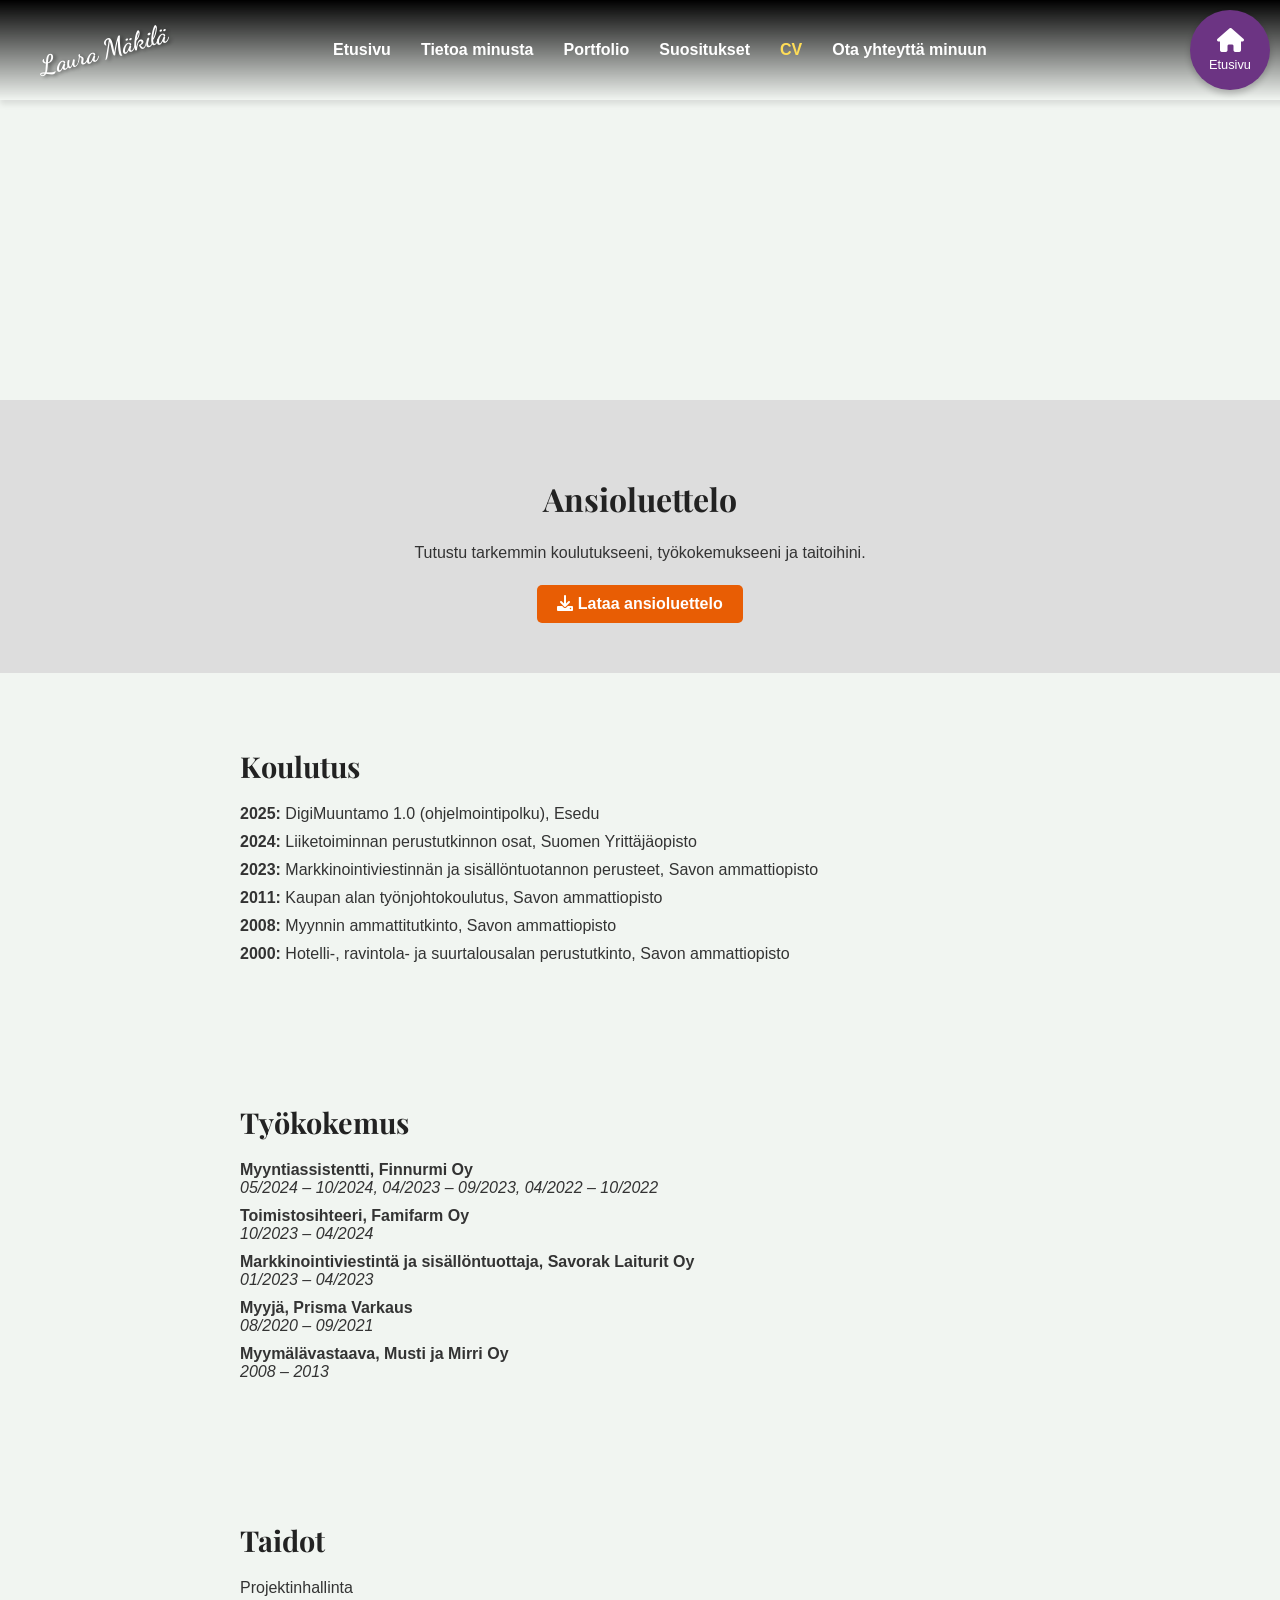
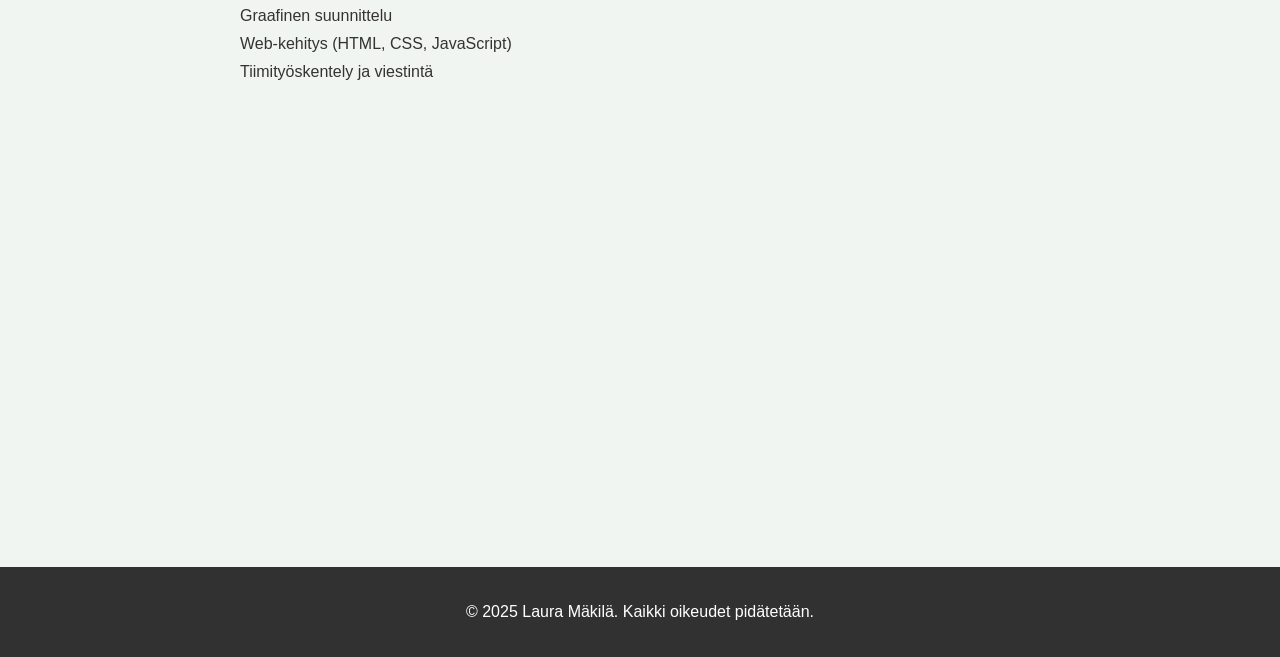
==== cv.html @ 959981ab "raikastusta" ====
<!DOCTYPE html>
<html lang="fi">
<head>
    <meta charset="UTF-8">
    <meta name="viewport" content="width=device-width, initial-scale=1.0">
    <title>CV - Laura Mäkilä</title>
    <link rel="stylesheet" href="styles.css">
    <link href="https://fonts.googleapis.com/css2?family=Playfair+Display:wght@700&family=Roboto:wght@400;500&display=swap" rel="stylesheet">
    <link href="https://fonts.googleapis.com/css2?family=Sofia&family=Dancing+Script:wght@700&display=swap" rel="stylesheet">
    <link rel="stylesheet" href="https://cdnjs.cloudflare.com/ajax/libs/font-awesome/6.0.0-beta3/css/all.min.css">
</head>
<body>

    <div class="navbar">

        <div class="menu-toggle" id="mobile-menu">
            <span class="bar"></span>
            <span class="bar"></span>
            <span class="bar"></span> 
        </div> 

        <a href="index.html">Etusivu</a>
        <a href="tietoa minusta.html">Tietoa minusta</a>
        <a href="portfolio.html">Portfolio</a>
        <a href="suositukset.html">Suositukset</a>
        <a href="cv.html" class="active">CV</a>
        <a href="Ota yhteytta.html">Ota yhteyttä minuun</a>

        <div class="signature">Laura Mäkilä</div>
    </div>

    <div class="icon">
        <a href="index.html" class="icon-link">
            <i class="fas fa-home"></i> <!-- Font Awesome -kuvake -->
            <span class="icon-text">Etusivu</span>
        </a>
    </div>    

    <div class="parallax"></div>

    <div class="content">
        <h2>Ansioluettelo</h2>
        <p>Tutustu tarkemmin koulutukseeni, työkokemukseeni ja taitoihini.</p>
        <a href="Ladattavat tiedostot/Ansioluettelo_2025_Laura_Mäkilä.pdf" class="download-button" download>
            <i class="fas fa-download"></i> Lataa ansioluettelo
        </a>
    </div>

    <div class="cv-section">
        <h2>Koulutus</h2>
        <ul>
            <li><strong>2025:</strong> DigiMuuntamo 1.0 (ohjelmointipolku), Esedu</li>
            <li><strong>2024:</strong> Liiketoiminnan perustutkinnon osat, Suomen Yrittäjäopisto</li>
            <li><strong>2023:</strong> Markkinointiviestinnän ja sisällöntuotannon perusteet, Savon ammattiopisto</li>
            <li><strong>2011:</strong> Kaupan alan työnjohtokoulutus, Savon ammattiopisto</li>
            <li><strong>2008:</strong> Myynnin ammattitutkinto, Savon ammattiopisto</li>
            <li><strong>2000:</strong> Hotelli-, ravintola- ja suurtalousalan perustutkinto, Savon ammattiopisto</li>
        </ul>
    </div>

    <div class="cv-section">
      <h2>Työkokemus</h2>
      <ul>
          <li>
              <strong>Myyntiassistentti, Finnurmi Oy</strong> <br>
              <em>05/2024 – 10/2024, 04/2023 – 09/2023, 04/2022 – 10/2022</em>
          </li>
          <li>
              <strong>Toimistosihteeri, Famifarm Oy</strong> <br>
              <em>10/2023 – 04/2024</em>
          </li>
          <li>
              <strong>Markkinointiviestintä ja sisällöntuottaja, Savorak Laiturit Oy</strong> <br>
              <em>01/2023 – 04/2023</em>
          </li>
          <li>
              <strong>Myyjä, Prisma Varkaus</strong> <br>
              <em>08/2020 – 09/2021</em>
          </li>
          <li>
              <strong>Myymälävastaava, Musti ja Mirri Oy</strong> <br>
              <em>2008 – 2013</em>
          </li>
      </ul>
  </div>
    </div>

    <div class="cv-section">
        <h2>Taidot</h2>
        <ul>
            <li>Projektinhallinta</li>
            <li>Graafinen suunnittelu</li>
            <li>Web-kehitys (HTML, CSS, JavaScript)</li>
            <li>Tiimityöskentely ja viestintä</li>
        </ul>
    </div>

    <div class="parallax"></div>

    <div class="footer">
        <p>© 2025 Laura Mäkilä. Kaikki oikeudet pidätetään.</p>
    </div>

    <script src="script.js"></script>
</body>
</html>
---- styles.css ----
body, html {
            margin: 0;
            padding: 0;
            font-family: Arial, sans-serif;
            background-color: #f1f5f1;
            color: #333;
            scroll-behavior: smooth;
            box-sizing: border-box;
        }

        main {
            
            background-color: rgba(255, 255, 255, 0.5); /* Valkoinen väri, 50% läpinäkyvä */
            padding: 20px; /* Lisää sisäistä täytettä */
            border-radius: 10px; /* Pyöristetyt kulmat (valinnainen) */
             
        }

        img {
            max-width: 100%;
            height: auto;
        }

        .container {
            width: 90%;
            max-width: 1200px;
            margin: 0 auto;
        }


        .navbar {
            display: flex;
            justify-content: center;
            align-items: center;
            flex-wrap: wrap;
            position: fixed;
            top: 0;
            left: 0;
            height: 80px; /* Asetetaan kiinteä korkeus */
            line-height: 80px; /* Keskitetään teksti pystysuunnassa */
            width: 100%;
            background: linear-gradient(to bottom, rgba(0, 0, 0, 1.9), rgba(0, 0, 0, 0)); /* Liukuväri ylhäältä alas */
            padding: 10px 20px;
            z-index: 1000;
            box-shadow: 0 4px 6px rgba(0, 0, 0, 0.1); /* Hieno varjo */
        }
        
        .navbar a {
            font-size: 1rem;
            text-decoration: none;
            margin: 0 15px;
            font-weight: bold;
            color: white;
            transition: color 0.3s ease;
        }
        
        .navbar a:hover {
            color: #ffdd57; /* Korostettu väri hoverilla */
        }

        .navbar a.active {
            color: #ffdd57; /* Korostettu väri aktiiviselle linkille */
            font-weight: bold; /* Halutessasi voit lisätä lihavoinnin */
            
        }

        /* Hamburger-menu */
            .menu-toggle {
                display: none; /* Piilotetaan oletuksena */
                flex-direction: column;
                cursor: pointer;
            }

            .menu-toggle .bar {
                background-color: white;
                height: 3px;
                width: 25px;
                margin: 4px 0;
                transition: 0.3s;
            }

        .icon {
            position: fixed;
            top: 10px; /* Sijoitetaan yläreunaan */
            right: 10px; /* Sijoitetaan vasempaan reunaan */
            z-index: 1000; /* Näkyy muiden elementtien päällä */
        }
        
        .icon-link {
            display: flex;
            flex-direction: column;
            align-items: center;
            text-decoration: none;
            color: white;
            background: #6c3483; /* Kuvakkeen taustaväri */
            padding: 10px;
            border-radius: 50%; /* Pyöristetty kuvake */
            width: 60px;
            height: 60px;
            justify-content: center;
            box-shadow: 0 4px 6px rgba(0, 0, 0, 0.2);
            transition: transform 0.3s ease, box-shadow 0.3s ease;
        }
        
        .icon-link:hover {
            transform: scale(1.1); /* Suurentaa kuvaketta hoverilla */
            box-shadow: 0 6px 10px rgba(0, 0, 0, 0.3);
        }
        
        .icon-link i {
            font-size: 24px; /* Kuvakkeen koko */
            margin-bottom: 5px;
        }
        
        .icon-text {
            font-size: 0.8rem; /* Tekstin koko */
            text-align: center;
        }
        .signature {
            position: absolute;
            top: 0.8vw; /* Skaalaa suhteessa näyttöön */
            left: 3vw;
            font-family: 'Dancing Script', cursive;
            font-size: 2vw; /* Skaalaa fontti suhteessa näyttöön */
            font-weight: bold;
            color: white;
            transform: rotate(-15deg);
            text-shadow: 2px 2px 4px rgba(0, 0, 0, 0.5);
        }

        /* Pienemmille näytöille */
        @media (max-width: 768px) {
        .signature {
        position: absolute;
        text-align: center; /* Keskitetään teksti */
        margin-top: 10px; /* Lisätään hieman tilaa yläreunaan */
        transform: none; /* Varmistetaan, että teksti pysyy suorassa */
        font-size: 4vw;
    }
}

        /* Otsikoille koristeellinen fontti */
        h1, h2 {
            font-family: 'Playfair Display', serif;
            font-weight: 700;
            color: #222;
        }
         
        .hero {
            background: url('images/IMG_3959.JPG') no-repeat center center fixed; /* Taustakuva */
            background-size: cover;
            height: 100vh;
            display: flex;
            justify-content: center;
            align-items: center;
            text-align: center;
            color: white;
        }
        
        .hero-text {
            background-color: rgba(0, 0, 0, 0.5); /* Läpinäkyvä musta tausta */
            padding: 20px;
            border-radius: 10px;
            max-width: 600px;
        }
        
                /* Hero-osio */
        .hero-text h1 {
            font-size: 3rem;
            text-shadow: 2px 2px 4px rgba(0, 0, 0, 0.3);
        }
        
        .hero-text p {
            font-size: 1.2rem;
            font-weight: 500;
        }
        
        .cta-button {
            display: inline-block;
            margin-top: 20px;
            padding: 10px 20px;
            background-color: #e85d04;
            color: white;
            text-decoration: none;
            font-family: 'Roboto', sans-serif;
            font-size: 1rem;
            font-weight: 500;
            border-radius: 5px;
            transition: background 0.3s ease;
            text-transform: uppercase;
    letter-spacing: 1px;
        }
        
        .cta-button:hover {
            background-color: #ff7f11;
        }


        @media (max-width: 768px) {
            .hero-text h1 {
                font-size: 2rem;
            }
        
            .hero-text p {
                font-size: 1rem;
            }
        
            .cta-button {
                font-size: 0.9rem;
                padding: 8px 16px;
            }
        }
        
        @media (max-width: 480px) {
            .hero-text h1 {
                font-size: 1.5rem;
            }
        
            .hero-text p {
                font-size: 0.8rem;
            }
        
            .cta-button {
                font-size: 0.8rem;
                padding: 6px 12px;
            }
        }

        /*Portfoliosivun-asetukset*/

        .parallax {
            background: url('images/IMG_3844.JPG') no-repeat center center fixed;
            background-size: cover;
            height: 400px;
            width: 100%;
            background-attachment: fixed;
        }

        @media (max-width: 768px) { 
            .parallax {
            background-attachment: scroll; }
        }

                /* Sisältö */
        .content {
            padding: 50px 20px;
            text-align: center;
            background-color: #ddd;
        }

        .content h2 {
            font-size: 2rem;
            margin-bottom: 20px;
        }

        .content p {
            font-size: 1rem;
            margin-bottom: 40px;
            line-height: 1.6;
        }

        .content-text {
            font-family: 'Georgia', serif; /* Vaihda fontti */
            font-size: 1.1rem; /* Suurempi fonttikoko */
            line-height: 1.8; /* Lisää riviväliä */
            color: #444; /* Tummempi tekstiväri */
            background-color: rgba(255, 255, 255, 0.8); /* Vaalea tausta */
            padding: 20px; /* Lisää sisäistä täytettä */
            border-radius: 10px; /* Pyöristetyt kulmat */
            box-shadow: 0 4px 6px rgba(0, 0, 0, 0.1); /* Hieno varjo */
        } 

        /* Portfolio-grid */
        .portfolio-grid {
            display: grid;
            grid-template-columns: repeat(auto-fit, minmax(300px, 1fr)); /* Mukautuva grid */
            gap: 20px; /* Väli laatikoiden välillä */
            padding: 20px; /* Sisäinen täyte */
            max-width: 1200px; /* Rajoitetaan gridin maksimileveys */
            margin: 0 auto; /* Keskitetään grid vaakasuunnassa */
            box-sizing: border-box; /* Sisällytetään padding laskentaan */
        }

        .portfolio-item {
            background: #fff;
            border: 1px solid #ddd;
            border-radius: 5px;
            padding: 20px;
            text-align: center;
            box-shadow: 0 4px 6px rgba(0, 0, 0, 0.1);
            
        }

        .portfolio-item img {
            max-width: 100%;
            border-radius: 5px;
            margin-bottom: 15px;
        }

        .portfolio-item h3 {
            font-size: 1.2rem;
            margin-bottom: 10px;
            text-align: center; /* Keskitetään otsikko */
        }

        .portfolio-item_alarivi {
            background: #fff;
            border: 1px solid #ddd;
            border-radius: 5px;
            padding: 20px;
            text-align: center;
            box-shadow: 0 4px 6px rgba(0, 0, 0, 0.1);
            
        }

        .portfolio-item_alarivi img {
            max-width: 50%;
            border-radius: 5px;
            margin-bottom: 15px;
        }

        .portfolio-item_alarivi h3 {
            font-size: 1.2rem;
            margin-bottom: 10px;
            text-align: center; /* Keskitetään otsikko */
        }

        /* Pienemmille näytöille (max-width: 768px) */
@media (max-width: 768px) {
    .portfolio-item h3 {
        font-size: 1rem; /* Pienennetään fonttikokoa */
        margin-bottom: 8px; /* Pienennetään marginaalia */
    }
}

/* Erittäin pienille näytöille (max-width: 480px) */
@media (max-width: 480px) {
    .portfolio-item h3 {
        font-size: 0.9rem; /* Pienennetään fonttikokoa entisestään */
        margin-bottom: 6px; /* Pienennetään marginaalia */
    }
}

        .portfolio-item p {
            font-size: 0.9rem;
            color: #666;
        }

        /*Suosittelijat*/

        /* Suosittelijakortit */
        .recommendation-cards {
            display: grid;
            grid-template-columns: repeat(auto-fit, minmax(300px, 1fr));
            gap: 20px;
            padding: 20px;
        }

        .card {
            background: #fff;
            border: 1px solid #ddd;
            border-radius: 5px;
            padding: 20px;
            text-align: left;
            box-shadow: 0 4px 6px rgba(0, 0, 0, 0.1);
        }

        .card h3 {
            font-size: 1.5rem;
            margin-bottom: 10px;
        }

        .card p {
            font-size: 1rem;
            margin: 5px 0;
            color: #666;
        }

                /* Taitojen esittely */
        .skills {
            padding: 50px 20px;
            text-align: center;
        }

        .skills h2 {
            font-size: 2rem;
            margin-bottom: 20px;
        }

        .skill-bars {
            display: flex;
            flex-direction: column;
            gap: 20px;
            align-items: center;
        }

        .skill {
            width: 80%;
        }

        .skill span {
            font-size: 1rem;
            display: block;
            margin-bottom: 5px;
        }

        .skill-bar {
            background: #ddd;
            border-radius: 5px;
            height: 20px;
            overflow: hidden;
            position: relative;
        }

        .skill-fill {
            background: #e85d04;
            height: 100%;
            border-radius: 5px;
            transition: width 0.5s ease;
        }

        @keyframes bounce {
            0%, 100% {
                transform: translateY(0);
            }
            50% {
                transform: translateY(-20px);
            }
        }

        /*  CVSisältö */
        .content {
            padding: 50px 20px;
            text-align: center;
        }

        .content h2 {
            font-size: 2rem;
            margin-bottom: 20px;
        }

        .content p {
            font-size: 1rem;
            margin-bottom: 20px;
            line-height: 1.6;
        }

        .download-button {
            display: inline-block;
            background: #e85d04;
            color: white;
            padding: 10px 20px;
            text-decoration: none;
            font-size: 1rem;
            font-weight: bold;
            border-radius: 5px;
            transition: background 0.3s ease;
        }

        .download-button:hover {
            background: #ff7f11;
        }

        /* CV-osio */
        .cv-section {
            padding: 50px 20px;
            text-align: left;
            max-width: 800px;
            margin: 0 auto;
        }

        .cv-section h2 {
            font-size: 1.8rem;
            margin-bottom: 20px;
        }

        .cv-section ul {
            list-style-type: none;
            padding: 0;
        }

        .cv-section ul li {
            font-size: 1rem;
            margin-bottom: 10px;
        }

        /*Ota yhteyttä*/
        /* Sisältö */
        .content2 {
            background: url('images/your-background-image.jpg') no-repeat center center;
            background-size: cover;
            color: white;
            padding: 50px 20px;
            text-align: center;
            border-radius: 10px;
            box-shadow: 0 4px 6px rgba(0, 0, 0, 0.1);
        }

        .content2 h2 {
            font-size: 2.5rem;
            margin-bottom: 20px;
            text-shadow: 2px 2px 4px rgba(0, 0, 0, 0.5);
        }

        .content2 p {
            font-size: 1.2rem;
            line-height: 1.6;
            text-shadow: 1px 1px 3px rgba(0, 0, 0, 0.5);
        }

        /* Yhteystiedot ja lomake */
        .contact-section {
            display: flex;
            flex-wrap: wrap;
            justify-content: center;
            padding: 40px;
            gap: 20px;
            background-color: #f7f7f7; /* Vaaleanharmaa tausta */
        }

        .contact-info, .contact-form {
            flex: 1;
            max-width: 500px;
            background: #fff;
            padding: 20px;
            border-radius: 10px;
            box-shadow: 0 4px 6px rgba(0, 0, 0, 0.1);
        }

        .contact-info h3, .contact-form h3 {
            font-size: 1.5rem;
            margin-bottom: 20px;
        }

        .contact-info p {
            font-size: 1rem;
            margin: 10px 0;
            color: #555;
        }

        .contact-info a {
            color: #e85d04;
            text-decoration: none;
        }

        .contact-info a:hover {
            text-decoration: underline;
        }

        .contact-form label {
            display: block;
            font-size: 1rem;
            margin-bottom: 5px;
            color: #333;
        }

        .contact-form input, .contact-form textarea {
            width: 100%;
            padding: 15px;
            margin-bottom: 20px;
            border: 1px solid #ddd;
            border-radius: 5px;
            font-size: 1rem;
            box-sizing: border-box; /* Sisällyttää paddingin elementin kokonaisleveyteen */
        }

        .contact-form input:focus, .contact-form textarea:focus {
            border-color: #e85d04;
            outline: none;
        }

        .submit-button {
            background: linear-gradient(90deg, #e85d04, #ff7f11); /* Liukuväri */
            color: white;
            padding: 12px 25px;
            border: none;
            border-radius: 5px;
            font-size: 1rem;
            font-weight: bold;
            cursor: pointer;
            transition: transform 0.3s ease, box-shadow 0.3s ease;
        }

        .submit-button:hover {
            transform: scale(1.05); /* Suurentaa hieman hoverilla */
            box-shadow: 0 6px 10px rgba(0, 0, 0, 0.2); /* Lisää varjo hoverilla */
        }


        /* Footer */
        .footer {
            background: rgba(0, 0, 0, 0.8);
            color: white;
            text-align: center;
            padding: 20px;
            margin-top: 20px;
        }
    
      
/* Piilotetaan navigointilinkit pienemmillä näytöillä */
@media (max-width: 768px) {
    .menu-toggle {
        display: flex; /* Näytetään hamburger-menu */
    }

    .navbar a {
        display: none; /* Piilotetaan linkit oletuksena */
    }

    .navbar.active a {
        display: block; /* Näytetään linkit, kun menu on aktiivinen */
        margin: 10px 0;
    }

    .navbar {
        flex-direction: column; /* Muutetaan navigaatio pystysuuntaiseksi */
        align-items: center; /* Keskitetään sisältö */
        padding: 10px; /* Pienennetään paddingia */
    }

    .etusivun_teksti {
        max-width: 90%; /* Tekstilaatikko vie lähes koko leveyden */
        font-size: 0.9rem; /* Pienennetään fonttikokoa */
        padding: 15px; /* Pienennetään sisäistä täytettä */
    }

    .portfolio-grid, .recommendation-cards {
        grid-template-columns: repeat(auto-fit, minmax(200px, 1fr)); /* Mukautetaan grid pienemmille näytöille */
    }

    .contact-section {
        flex-direction: column; /* Asetetaan kontaktiosio pystysuuntaiseksi */
    }
}

@media (max-width: 480px) {
    .navbar {
        padding: 10px; /* Pienennetään navigaation paddingia */
    }

    .etusivun_teksti {
        max-width: 100%; /* Tekstilaatikko vie koko leveyden */
        font-size: 0.8rem; /* Pienennetään fonttikokoa entisestään */
        padding: 10px; /* Pienennetään sisäistä täytettä */
    }

    .portfolio-item, .card {
        padding: 10px; /* Pienennetään korttien sisäistä täytettä */
    }

    .contact-info, .contact-form {
        max-width: 100%; /* Kontaktiosiot vievät koko leveyden */
    }

    .footer {
        font-size: 0.8rem; /* Pienennetään footerin fonttikokoa */
    }
}
/* Pienemmille näytöille (max-width: 768px) */
@media (max-width: 768px) {
    .icon {
        width: 50px; /* Pienennetään kuvakkeen leveys */
        height: 50px; /* Pienennetään kuvakkeen korkeus */
    }

    .icon-link {
        padding: 8px; /* Pienennetään sisäistä täytettä */
    }

    .icon-link i {
        font-size: 20px; /* Pienennetään kuvakkeen kokoa */
    }

    .icon-text {
        font-size: 0.7rem; /* Pienennetään tekstin kokoa */
    }
}

/* Erittäin pienille näytöille (max-width: 480px) */
@media (max-width: 480px) {
    .icon {
        width: 40px; /* Pienennetään kuvakkeen leveys entisestään */
        height: 40px; /* Pienennetään kuvakkeen korkeus entisestään */
    }

    .icon-link {
        padding: 6px; /* Pienennetään sisäistä täytettä entisestään */
    }

    .icon-link i {
        font-size: 16px; /* Pienennetään kuvakkeen kokoa entisestään */
    }

    .icon-text {
        font-size: 0.6rem; /* Pienennetään tekstin kokoa entisestään */
    }
}

@media (max-width: 768px) {
    .contact-section {
        flex-direction: column; /* Asetetaan pystysuuntaiseksi */
        padding: 20px;
    }

    .contact-info, .contact-form {
        max-width: 100%; /* Vie koko leveyden */
    }
}

/* ReCAPTCHA-säilö */
.recaptcha-wrapper {
    display: flex;
    justify-content: left; /* Keskitetään reCAPTCHA */
    align-items: center; /* Keskitetään pystysuunnassa */
    width: 100%; /* Vie koko leveyden */
    overflow: hidden; /* Piilotetaan ylimääräinen sisältö */
}

.g-recaptcha {
    transform: scale(0.85); /* Skaalataan pienemmäksi */
    transform-origin: 0 0; /* Skaalaus alkaa vasemmasta yläkulmasta */
}

@media (max-width: 768px) {
    .g-recaptcha {
        transform: scale(0.75); /* Skaalataan pienemmäksi pienemmillä näytöillä */
    }
}

@media (max-width: 480px) {
    .g-recaptcha {
        transform: scale(0.65); /* Skaalataan vielä pienemmäksi erittäin pienillä näytöillä */
    }
}
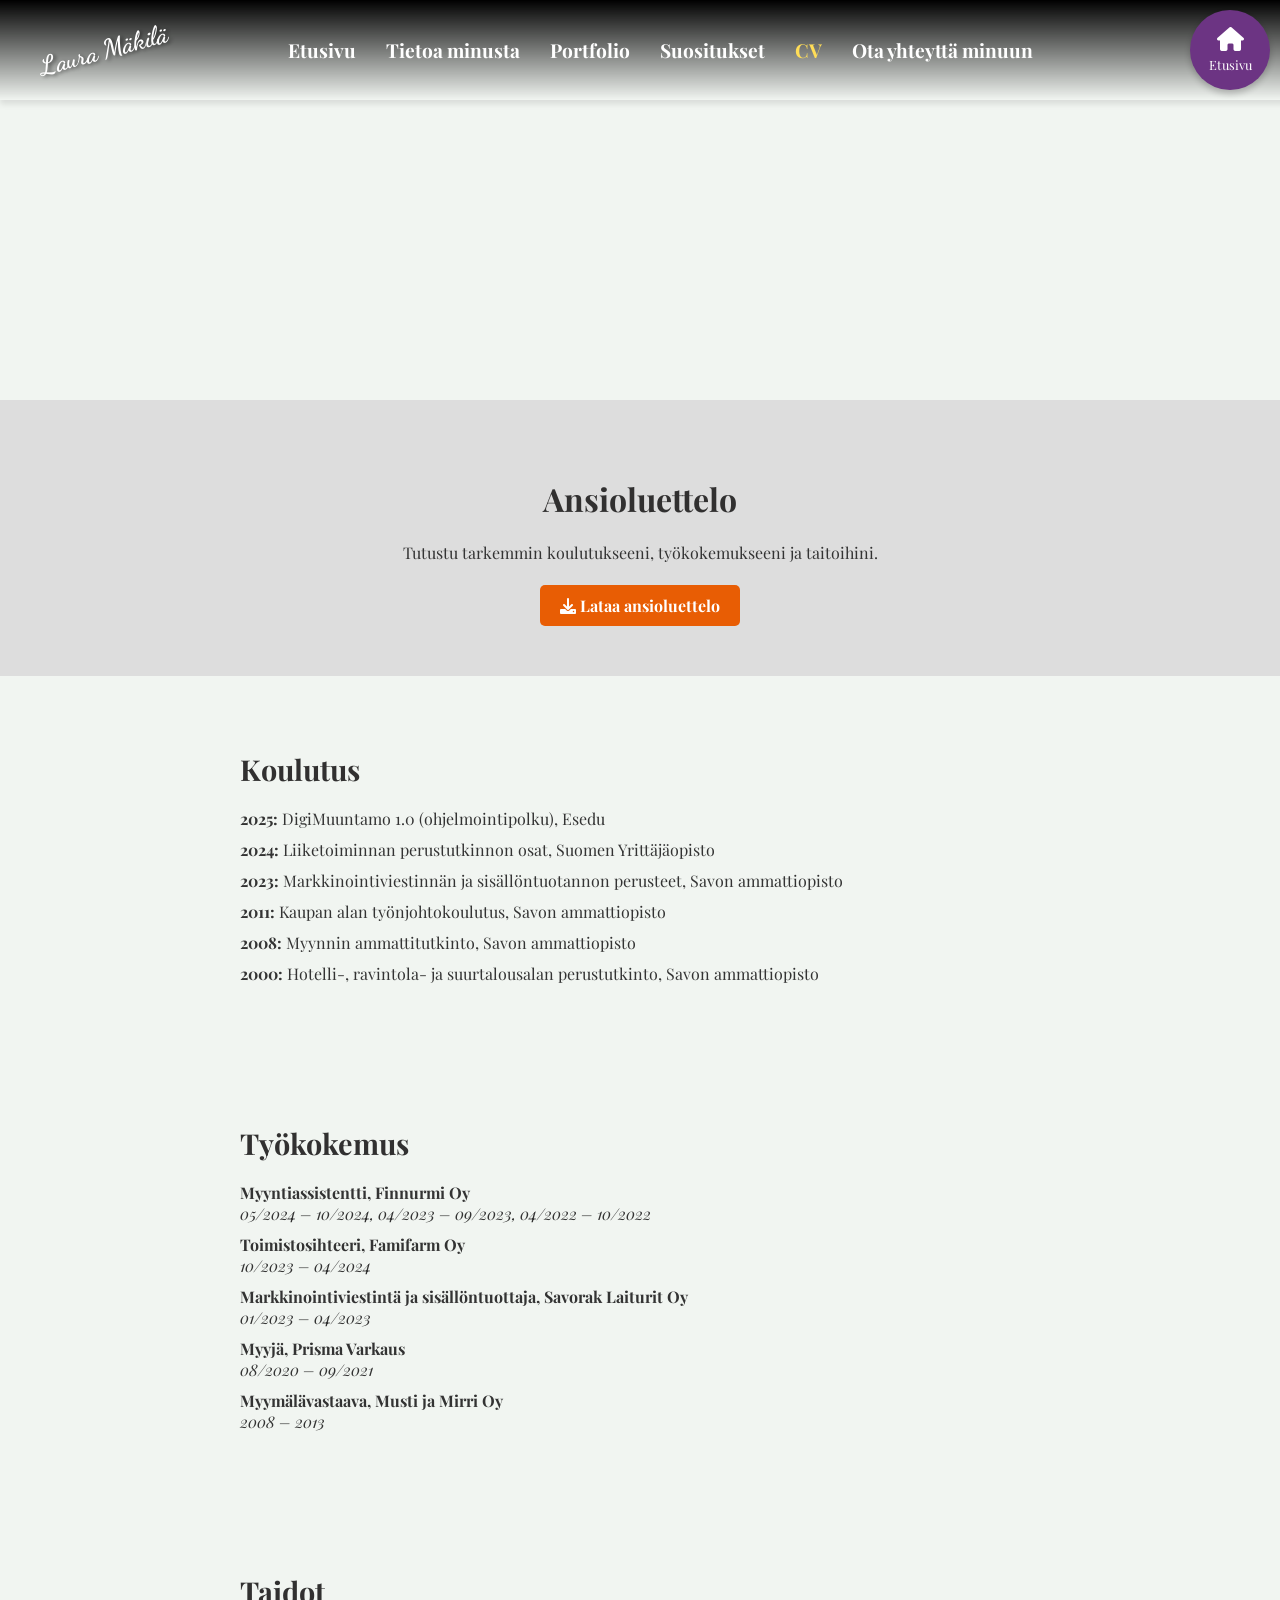
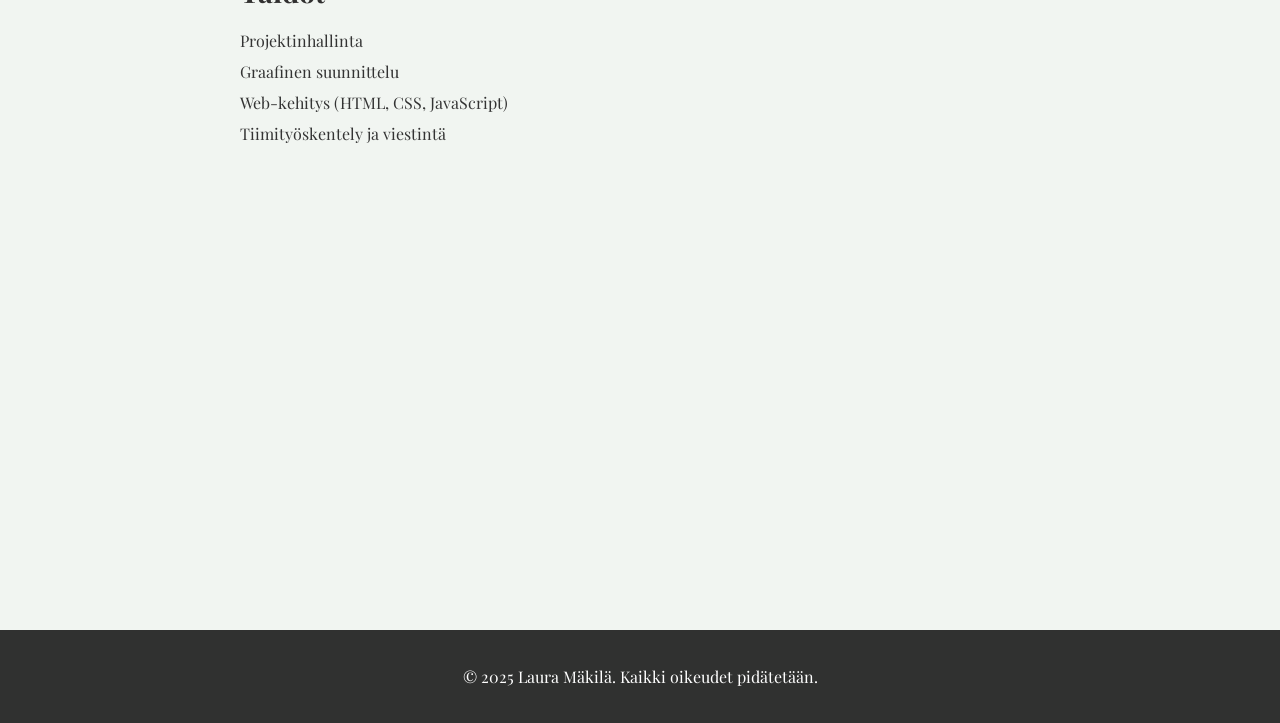
==== commit 438483de: "iconi" ====
--- a/cv.html
+++ b/cv.html
@@ -8,6 +8,7 @@
     <link href="https://fonts.googleapis.com/css2?family=Playfair+Display:wght@700&family=Roboto:wght@400;500&display=swap" rel="stylesheet">
     <link href="https://fonts.googleapis.com/css2?family=Sofia&family=Dancing+Script:wght@700&display=swap" rel="stylesheet">
     <link rel="stylesheet" href="https://cdnjs.cloudflare.com/ajax/libs/font-awesome/6.0.0-beta3/css/all.min.css">
+    <link rel="icon" href="images/uusikuvake.ico" type="image/x-icon">
 </head>
 <body>
 
--- a/styles.css
+++ b/styles.css
@@ -2,7 +2,7 @@
         body, html {
             margin: 0;
             padding: 0;
-            font-family: Arial, sans-serif;
+            font-family: 'Playfair Display', serif; /* Muutettu fontti */
             background-color: #f1f5f1;
             color: #333;
             scroll-behavior: smooth;
@@ -33,10 +33,8 @@
             display: flex;
             justify-content: center;
             align-items: center;
-            flex-wrap: wrap;
             position: fixed;
             top: 0;
-            left: 0;
             height: 80px; /* Asetetaan kiinteä korkeus */
             line-height: 80px; /* Keskitetään teksti pystysuunnassa */
             width: 100%;
@@ -44,10 +42,11 @@
             padding: 10px 20px;
             z-index: 1000;
             box-shadow: 0 4px 6px rgba(0, 0, 0, 0.1); /* Hieno varjo */
+            transition: all 0.3s ease;
         }
         
         .navbar a {
-            font-size: 1rem;
+            font-size: 1.5rem;
             text-decoration: none;
             margin: 0 15px;
             font-weight: bold;
@@ -65,20 +64,50 @@
             
         }
 
-        /* Hamburger-menu */
+        /* Navigointilinkit, kun valikko on aktiivinen */
+        .navbar.active {
+            flex-direction: column; /* Muutetaan pystysuuntaiseksi */
+            align-items: center;
+            background: rgba(0, 0, 0, 0.9); /* Tumma tausta */
+
+            position: fixed;
+            top: 0;
+            left: 0;
+            width: 100%;
+            height: auto; /* Koko näytön korkeus */
+            z-index: 1000;
+            overflow-y: auto; /* Salli vieritys, jos sisältö ylittää näytön */
+            padding-top: 30px;
+        }
+
+        .navbar.active a {
+            display: block; /* Näytetään linkit pystysuunnassa */
+            margin: 10px 0;
+            font-size: 1.2rem; /* Suurempi fonttikoko */
+            text-align: center;
+        }
+
+
+            /* Hampurilaisvalikon responsiivinen asettelu */
             .menu-toggle {
-                display: none; /* Piilotetaan oletuksena */
+                display: flex; /* Näytetään hampurilaisvalikko */
                 flex-direction: column;
                 cursor: pointer;
-            }
-
-            .menu-toggle .bar {
-                background-color: white;
-                height: 3px;
-                width: 25px;
-                margin: 4px 0;
-                transition: 0.3s;
-            }
+                position: absolute; /* Sijoitetaan suhteessa sen sisältävään elementtiin */
+                top: 20px; /* Sijoitetaan 20px yläreunasta */
+                left: 50%; /* Keskitetään vaakasuunnassa */
+                transform: translateX(-50%); /* Siirretään elementti keskelle */
+                z-index: 1000; /* Varmistetaan, että se näkyy muiden elementtien päällä */
+                margin-bottom: 20px; /* Lisätään tilaa alapuolelle */
+            }
+
+        .menu-toggle .bar {
+            background-color: white;
+            height: 3px;
+            width: 25px;
+            margin: 4px 0;
+            transition: 0.3s;
+        }
 
         .icon {
             position: fixed;
@@ -140,12 +169,173 @@
     }
 }
 
+/*TIETOA MINUSTA*/
+        
+.text-boxes {
+    display: flex;
+    gap: 20px; /* Väli laatikoiden välillä */
+    margin-top: 20px;
+}
+
+.text-box {
+    flex: 1; /* Laatikoiden tasainen jakautuminen */
+    background-color: rgba(255, 255, 255, 0.8); /* Vaalea tausta */
+    padding: 20px;
+    border-radius: 10px;
+    box-shadow: 0 4px 6px rgba(0, 0, 0, 0.1); /* Hieno varjo */
+}
+
+.text-box h3 {
+    font-size: 1.5rem;
+    margin-bottom: 10px;
+    color: #313030;
+}
+
+.text-box p {
+    font-size: 1rem;
+    line-height: 1.6;
+    color: #444;
+}
+
+.story-image {
+    max-width: 100%; /* Kuva skaalautuu laatikon leveyteen */
+    height: auto; /* Säilyttää kuvasuhteen */
+    border-radius: 10px; /* Pyöristetyt kulmat */
+    margin-bottom: 15px; /* Väli kuvan ja tekstin välillä */
+    box-shadow: 0 4px 6px rgba(0, 0, 0, 0.1); /* Hieno varjo kuvalle */
+}
+ /*rakas päiväkirjani*/
+
+ .diary-boxes {
+    display: flex;
+    flex-wrap: wrap; /* Sallii laatikoiden rivittymisen */
+    gap: 20px; /* Väli laatikoiden välillä */
+    justify-content: center; /* Keskittää laatikot */
+    margin: 20px;
+}
+ .diary-box {
+    display: block;
+    width: 300px;
+    padding: 20px;
+    background-color: rgba(255, 255, 255, 0.9);
+    border-radius: 10px;
+    box-shadow: 0 4px 6px rgba(0, 0, 0, 0.1);
+    text-decoration: none;
+    color: #333;
+    transition: transform 0.3s ease, box-shadow 0.3s ease;
+    cursor: pointer;
+    position: relative;
+}
+
+.diary-box img.diary-image {
+    width: 100%;
+    height: 150px;
+    object-fit: cover;
+    border-radius: 10px;
+    margin-bottom: 10px;
+}
+
+.diary-box h3 {
+    font-family: 'Playfair Display', serif;
+    font-size: 1.2rem;
+    margin-bottom: 10px;
+    color: #6c3483; /* Taianomainen violetti */
+}
+
+.diary-box p {
+    font-size: 1rem;
+    line-height: 1.5;
+    color: #555;
+}
+
+.diary-box:hover {
+    transform: translateY(-5px); /* Nostaa laatikkoa hover-tilassa */
+    box-shadow: 0 8px 15px rgba(0, 0, 0, 0.2); /* Syvempi varjo hover-tilassa */
+}
+
+.modal {
+    display: none; /* Piilotetaan oletuksena */
+    position: fixed;
+    z-index: 1000;
+    left: 0;
+    top: 0;
+    width: 100%;
+    height: 100%;
+    overflow: auto;
+    background-color: rgba(0, 0, 0, 0.8); /* Tumma tausta */
+}
+
+.modal-content {
+    background-color: white;
+    margin: 10% auto;
+    padding: 20px;
+    border-radius: 10px;
+    width: 80%;
+    max-width: 600px;
+    box-shadow: 0 4px 6px rgba(0, 0, 0, 0.2);
+    text-align: left;
+}
+
+.modal-content h3 {
+    font-family: 'Playfair Display', serif;
+    font-size: 1.5rem;
+    margin-bottom: 10px;
+    color: #6c3483;
+}
+
+.modal-content p {
+    font-size: 1rem;
+    line-height: 1.6;
+    color: #555;
+}
+
+.close {
+    color: #aaa;
+    float: right;
+    font-size: 1.5rem;
+    font-weight: bold;
+    cursor: pointer;
+}
+
+.close:hover,
+.close:focus {
+    color: black;
+    text-decoration: none;
+    cursor: pointer;
+}
+
+
+
+
+
+
+/* Responsiivisuus pienemmille näytöille */
+@media (max-width: 768px) {
+    .text-boxes {
+        flex-direction: column; /* Asetetaan laatikot päällekkäin */
+    }
+}
+
         /* Otsikoille koristeellinen fontti */
-        h1, h2 {
+        h1 {
             font-family: 'Playfair Display', serif;
             font-weight: 700;
-            color: #222;
-        }
+            color: #c4bfbf;
+        }
+
+        h2 {
+            font-family: 'Playfair Display', serif;
+            font-weight: 700;
+            color: #313030;
+        }
+
+        h3 {
+            font-family: 'Playfair Display', serif;
+            font-weight: 700;
+            color: #eb6518;
+        }
+
+
          
         .hero {
             background: url('images/IMG_3959.JPG') no-repeat center center fixed; /* Taustakuva */
@@ -490,7 +680,7 @@
         .content2 {
             background: url('images/your-background-image.jpg') no-repeat center center;
             background-size: cover;
-            color: white;
+            color: rgb(56, 55, 55);
             padding: 50px 20px;
             text-align: center;
             border-radius: 10px;
@@ -596,28 +786,125 @@
             padding: 20px;
             margin-top: 20px;
         }
-    
-      
-/* Piilotetaan navigointilinkit pienemmillä näytöillä */
-@media (max-width: 768px) {
-    .menu-toggle {
-        display: flex; /* Näytetään hamburger-menu */
-    }
-
-    .navbar a {
-        display: none; /* Piilotetaan linkit oletuksena */
-    }
-
-    .navbar.active a {
-        display: block; /* Näytetään linkit, kun menu on aktiivinen */
-        margin: 10px 0;
-    }
-
-    .navbar {
-        flex-direction: column; /* Muutetaan navigaatio pystysuuntaiseksi */
-        align-items: center; /* Keskitetään sisältö */
-        padding: 10px; /* Pienennetään paddingia */
-    }
+        
+/*NAVIGOINTI RESPONSIIVISUUS*/
+
+        
+/* Erittäin pienet näytöt (alle 480px) */
+        @media (max-width: 480px) {
+            /* Tyylit erittäin pienille näytöille */
+            .menu-toggle {
+                display: flex; /* Näytetään hamburger-menu */
+            } 
+            
+            .navbar a {
+                display: none; /* Piilotetaan linkit oletuksena */
+            }
+
+            .navbar {
+                flex-direction: column; /* Muutetaan navigaatio pystysuuntaiseksi */
+                align-items: center; /* Keskitetään sisältö */
+                padding: 10px; /* Pienennetään paddingia */
+            }
+        }
+
+/* Pienet näytöt (481px–768px) */
+        @media (max-width: 768px) {
+            /* Tyylit pienille näytöille */
+
+            .menu-toggle {
+                display: flex; /* Näytetään hamburger-menu */
+            }
+
+            .navbar a {
+                display: none; /* Piilotetaan linkit oletuksena */
+            }
+
+            .navbar {
+                flex-direction: column; /* Muutetaan navigaatio pystysuuntaiseksi */
+                align-items: center; /* Keskitetään sisältö */
+                padding: 10px; /* Pienennetään paddingia */
+            }
+        }
+
+/* Keskikokoiset näytöt (769px–1024px) */
+        @media (min-width: 769px) and (max-width: 1024px) {
+            /* Tyylit keskikokoisille näytöille */
+            .menu-toggle {
+                display: flex; /* Näytetään hampurilaisvalikko */
+            } 
+            
+            .navbar a {
+                display: none; /* Piilotetaan linkit oletuksena */
+            }
+
+            .menu-toggle {
+                display: none; /* Piilotetaan hampurilaisvalikko suuremmilla näytöillä */
+            }
+        
+            .navbar {
+                display: flex; /* Näytetään navigointilinkit vaakasuunnassa */
+                justify-content: center;
+                align-items: center;
+            }
+        
+            .navbar a {
+                display: inline-block; /* Näytetään linkit vaakasuunnassa */
+                margin: 0 15px;
+                font-size: 1.2rem;
+                color: white;
+                text-decoration: none;
+                font-weight: bold;
+            }
+        }
+
+/* Suuret näytöt (1025px–1200px) */
+        @media (min-width: 1025px) and (max-width: 1200px) {
+            /* Tyylit suurille näytöille */
+            .menu-toggle {
+                display: none; /* Piilotetaan hampurilaisvalikko suuremmilla näytöillä */
+            }
+        
+            .navbar {
+                display: flex; /* Näytetään navigointilinkit vaakasuunnassa */
+                justify-content: center;
+                align-items: center;
+            }
+        
+            .navbar a {
+                display: inline-block; /* Näytetään linkit vaakasuunnassa */
+                margin: 0 15px;
+                font-size: 1.2rem;
+                color: white;
+                text-decoration: none;
+                font-weight: bold;
+            }
+        }
+
+/* Erittäin suuret näytöt (yli 1200px) */
+        @media (min-width: 1201px) {
+            /* Tyylit erittäin suurille näytöille */
+            .menu-toggle {
+                display: none; /* Piilotetaan hampurilaisvalikko suuremmilla näytöillä */
+            }
+        
+            .navbar {
+                display: flex; /* Näytetään navigointilinkit vaakasuunnassa */
+                justify-content: center;
+                align-items: center;
+            }
+        
+            .navbar a {
+                display: inline-block; /* Näytetään linkit vaakasuunnassa */
+                margin: 0 15px;
+                font-size: 1.2rem;
+                color: white;
+                text-decoration: none;
+                font-weight: bold;
+            }
+        }
+
+@media (min-width: 300px) and (max-width: 1200px) {  
 
     .etusivun_teksti {
         max-width: 90%; /* Tekstilaatikko vie lähes koko leveyden */
@@ -634,16 +921,11 @@
     }
 }
 
+
+
+
 @media (max-width: 480px) {
-    .navbar {
-        padding: 10px; /* Pienennetään navigaation paddingia */
-    }
-
-    .etusivun_teksti {
-        max-width: 100%; /* Tekstilaatikko vie koko leveyden */
-        font-size: 0.8rem; /* Pienennetään fonttikokoa entisestään */
-        padding: 10px; /* Pienennetään sisäistä täytettä */
-    }
+   
 
     .portfolio-item, .card {
         padding: 10px; /* Pienennetään korttien sisäistä täytettä */
@@ -707,6 +989,8 @@
         max-width: 100%; /* Vie koko leveyden */
     }
 }
+
+
 
 /* ReCAPTCHA-säilö */
 .recaptcha-wrapper {
@@ -734,6 +1018,35 @@
     }
 }
 
+/* Rakas päiväkirjani -tyylit */
+/* Responsiivisuus pienemmille näytöille */
+@media (max-width: 768px) {
+    .diary-box {
+        width: 90%; /* Laatikoiden leveys pienemmillä näytöillä */
+        margin: 0 auto; /* Keskittää laatikot */
+    }
+}
+
+@media (max-width: 480px) {
+    .diary-box {
+        width: 100%; /* Laatikoiden leveys täyttää näytön */
+        padding: 15px; /* Pienempi sisäinen marginaali */
+    }
+
+    .diary-box img.diary-image {
+        height: 120px; /* Pienempi korkeus kuvalle */
+    }
+
+    .diary-box h3 {
+        font-size: 1rem; /* Pienempi fonttikoko otsikolle */
+    }
+
+    .diary-box p {
+        font-size: 0.9rem; /* Pienempi fonttikoko tekstille */
+    }
+}
+
+
 
 
 
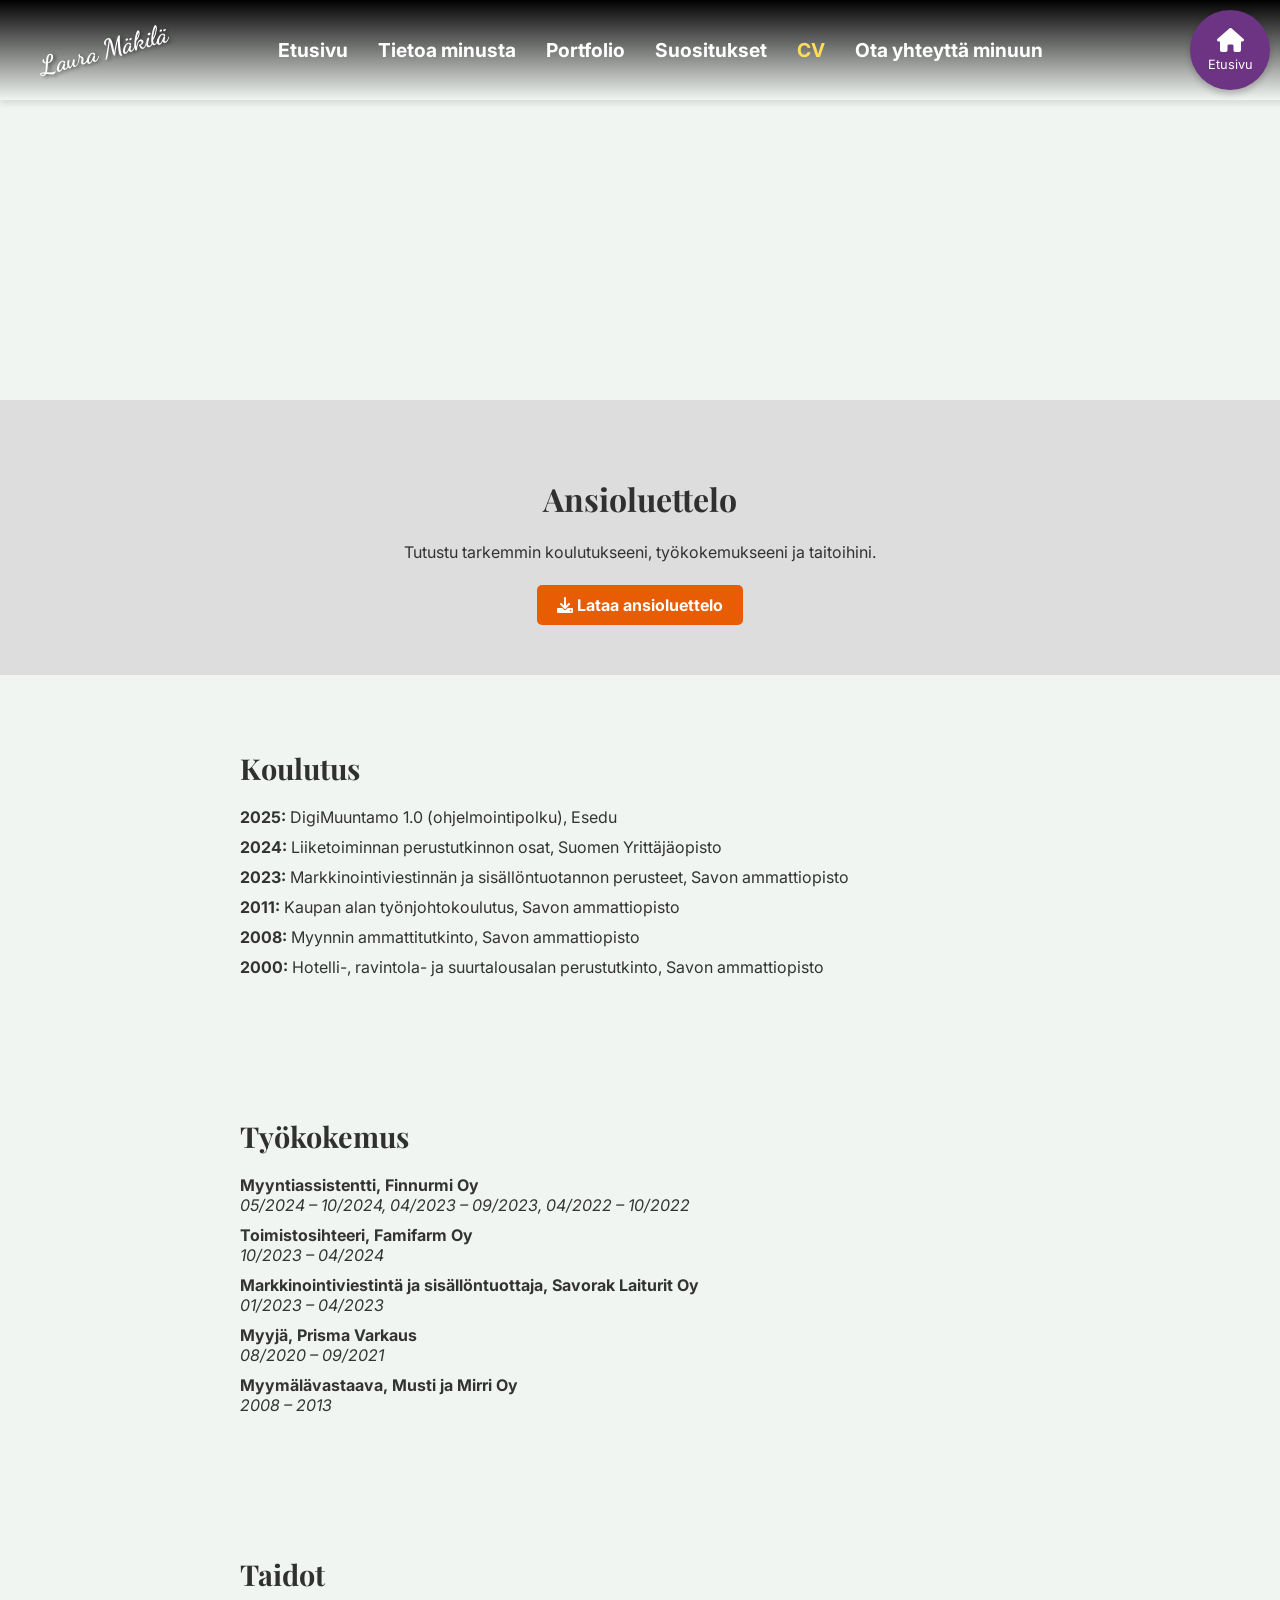
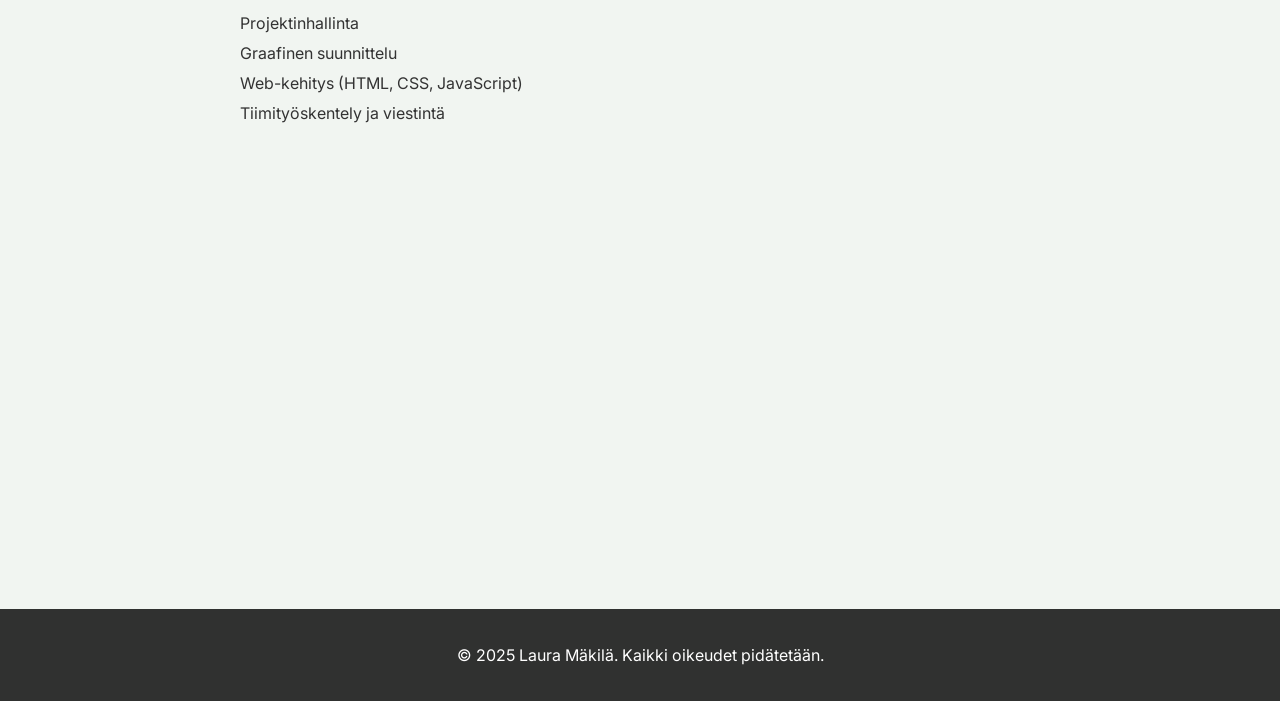
==== commit 25fda444: "Päivitetty fonttiyhdistelmä: Inter leipätekstille + Playfair Display otsikoille" ====
--- a/cv.html
+++ b/cv.html
@@ -5,8 +5,8 @@
     <meta name="viewport" content="width=device-width, initial-scale=1.0">
     <title>CV - Laura Mäkilä</title>
     <link rel="stylesheet" href="styles.css">
-    <link href="https://fonts.googleapis.com/css2?family=Playfair+Display:wght@700&family=Roboto:wght@400;500&display=swap" rel="stylesheet">
-    <link href="https://fonts.googleapis.com/css2?family=Sofia&family=Dancing+Script:wght@700&display=swap" rel="stylesheet">
+    <link href="https://fonts.googleapis.com/css2?family=Inter:wght@300;400;500;600;700&family=Playfair+Display:wght@400;600;700&display=swap" rel="stylesheet">
+    <link href="https://fonts.googleapis.com/css2?family=Dancing+Script:wght@700&display=swap" rel="stylesheet">
     <link rel="stylesheet" href="https://cdnjs.cloudflare.com/ajax/libs/font-awesome/6.0.0-beta3/css/all.min.css">
     <link rel="icon" href="images/uusikuvake.ico" type="image/x-icon">
 </head>
@@ -104,4 +104,4 @@
 
     <script src="script.js"></script>
 </body>
-</html>+</html>
--- a/styles.css
+++ b/styles.css
@@ -2,11 +2,27 @@
         body, html {
             margin: 0;
             padding: 0;
-            font-family: 'Playfair Display', serif; /* Muutettu fontti */
+            font-family: 'Inter', -apple-system, BlinkMacSystemFont, 'Segoe UI', sans-serif !important; /* Moderni, selkeä fontti */
             background-color: #f1f5f1;
             color: #333;
             scroll-behavior: smooth;
             box-sizing: border-box;
+        }
+
+        /* Otsikot käyttävät eleganttia Playfair Display -fonttia */
+        h1, h2, h3, h4, h5, h6 {
+            font-family: 'Playfair Display', serif;
+            font-weight: 600;
+        }
+
+        /* Varmistetaan että kaikki tekstielementit käyttävät Inter-fonttia */
+        p, span, div, a, button, input, textarea {
+            font-family: 'Inter', -apple-system, BlinkMacSystemFont, 'Segoe UI', sans-serif !important;
+        }
+
+        /* Poikkeus: Allekirjoitus säilyttää Dancing Script -fontin */
+        .signature {
+            font-family: 'Dancing Script', cursive !important;
         }
 
         main {
@@ -236,7 +252,6 @@
 }
 
 .diary-box h3 {
-    font-family: 'Playfair Display', serif;
     font-size: 1.2rem;
     margin-bottom: 10px;
     color: #6c3483; /* Taianomainen violetti */
@@ -277,7 +292,6 @@
 }
 
 .modal-content h3 {
-    font-family: 'Playfair Display', serif;
     font-size: 1.5rem;
     margin-bottom: 10px;
     color: #6c3483;
@@ -316,21 +330,18 @@
     }
 }
 
-        /* Otsikoille koristeellinen fontti */
+        /* Otsikoille koristeellinen fontti - käytetään yleistä h-määritystä */
         h1 {
-            font-family: 'Playfair Display', serif;
             font-weight: 700;
             color: #c4bfbf;
         }
 
         h2 {
-            font-family: 'Playfair Display', serif;
             font-weight: 700;
             color: #313030;
         }
 
         h3 {
-            font-family: 'Playfair Display', serif;
             font-weight: 700;
             color: #eb6518;
         }
@@ -373,7 +384,7 @@
             background-color: #e85d04;
             color: white;
             text-decoration: none;
-            font-family: 'Roboto', sans-serif;
+            font-family: 'Inter', sans-serif;
             font-size: 1rem;
             font-weight: 500;
             border-radius: 5px;
@@ -451,7 +462,7 @@
         }
 
         .content-text {
-            font-family: 'Georgia', serif; /* Vaihda fontti */
+            font-family: 'Inter', sans-serif; /* Käytetään Inter-fonttia */
             font-size: 1.1rem; /* Suurempi fonttikoko */
             line-height: 1.8; /* Lisää riviväliä */
             color: #444; /* Tummempi tekstiväri */
@@ -461,38 +472,7 @@
             box-shadow: 0 4px 6px rgba(0, 0, 0, 0.1); /* Hieno varjo */
         } 
 
-        /* Portfolio-grid */
-        .portfolio-grid {
-            display: grid;
-            grid-template-columns: repeat(auto-fit, minmax(300px, 1fr)); /* Mukautuva grid */
-            gap: 20px; /* Väli laatikoiden välillä */
-            padding: 20px; /* Sisäinen täyte */
-            max-width: 1200px; /* Rajoitetaan gridin maksimileveys */
-            margin: 0 auto; /* Keskitetään grid vaakasuunnassa */
-            box-sizing: border-box; /* Sisällytetään padding laskentaan */
-        }
-
-        .portfolio-item {
-            background: #fff;
-            border: 1px solid #ddd;
-            border-radius: 5px;
-            padding: 20px;
-            text-align: center;
-            box-shadow: 0 4px 6px rgba(0, 0, 0, 0.1);
-            
-        }
-
-        .portfolio-item img {
-            max-width: 100%;
-            border-radius: 5px;
-            margin-bottom: 15px;
-        }
-
-        .portfolio-item h3 {
-            font-size: 1.2rem;
-            margin-bottom: 10px;
-            text-align: center; /* Keskitetään otsikko */
-        }
+        /* Vanhat portfolio-tyylit poistettu - käytetään uusia moderneja tyylejä */
 
         .portfolio-item_alarivi {
             background: #fff;
@@ -516,26 +496,39 @@
             text-align: center; /* Keskitetään otsikko */
         }
 
-        /* Pienemmille näytöille (max-width: 768px) */
-@media (max-width: 768px) {
-    .portfolio-item h3 {
-        font-size: 1rem; /* Pienennetään fonttikokoa */
-        margin-bottom: 8px; /* Pienennetään marginaalia */
-    }
-}
-
-/* Erittäin pienille näytöille (max-width: 480px) */
-@media (max-width: 480px) {
-    .portfolio-item h3 {
-        font-size: 0.9rem; /* Pienennetään fonttikokoa entisestään */
-        margin-bottom: 6px; /* Pienennetään marginaalia */
-    }
-}
-
-        .portfolio-item p {
-            font-size: 0.9rem;
-            color: #666;
-        }
+        /* Suuremmat kuvat sovelluskehitys-laatikossa */
+        .portfolio-item_alarivi img[alt*="oppimisseikkalu"],
+        .portfolio-item_alarivi img[alt*="viestintäsovellus"] {
+            width: 100%; /* Täyttää koko laatikon leveyden */
+            height: 250px; /* Suurempi korkeus */
+            object-fit: cover; /* Säilyttää kuvasuhteen */
+            border-radius: 10px;
+            margin: 5px 0; /* Pystysuuntainen marginaali */
+            box-shadow: 0 4px 6px rgba(0, 0, 0, 0.1); /* Hieno varjo */
+        }
+
+        /* Vanhat responsive-tyylit poistettu */
+
+        .try-button {
+        display: inline-block;
+        margin-top: 10px;
+        padding: 10px 20px;
+        font-size: 0.9rem;
+        font-weight: bold;
+        color: white;
+        background: linear-gradient(45deg, #28a745, #20c997); /* Vihreä liukuväri */
+        text-decoration: none;
+        border-radius: 25px;
+        box-shadow: 0 4px 6px rgba(0, 0, 0, 0.2);
+        transition: all 0.3s ease;
+        border: 2px solid #1e7e34;
+    }
+
+    .try-button:hover {
+        background: linear-gradient(45deg, #20c997, #28a745); /* Vaihtuva liukuväri hover-tilassa */
+        box-shadow: 0 6px 10px rgba(0, 0, 0, 0.3);
+        transform: translateY(-2px); /* Nostaa nappia hieman */
+    }
 
         /*Suosittelijat*/
 
@@ -1046,9 +1039,388 @@
     }
 }
 
-
-
-
-
-
-   +/* =====================================
+   MODERNI PORTFOLIO LAYOUT
+   ===================================== */
+
+/* Portfolio Hero Section */
+.portfolio-hero {
+    text-align: center;
+    padding: 60px 0 40px;
+    background: linear-gradient(135deg, rgba(108, 52, 131, 0.1), rgba(142, 68, 173, 0.1));
+    border-radius: 20px;
+    margin-bottom: 40px;
+}
+
+.portfolio-hero h1 {
+    font-size: 3rem;
+    color: #6c3483;
+    margin-bottom: 20px;
+    font-weight: 700;
+}
+
+.hero-subtitle {
+    font-size: 1.3rem;
+    color: #666;
+    font-style: italic;
+    margin: 0;
+}
+
+/* Category Filters */
+.portfolio-filters {
+    display: flex;
+    justify-content: center;
+    gap: 15px;
+    margin-bottom: 40px;
+    flex-wrap: wrap;
+}
+
+.filter-btn {
+    padding: 10px 20px;
+    border: 2px solid #6c3483;
+    background: transparent;
+    color: #6c3483;
+    border-radius: 25px;
+    cursor: pointer;
+    font-size: 0.9rem;
+    font-weight: 500;
+    transition: all 0.3s ease;
+}
+
+.filter-btn:hover,
+.filter-btn.active {
+    background: #6c3483;
+    color: white;
+    transform: translateY(-2px);
+    box-shadow: 0 4px 8px rgba(108, 52, 131, 0.3);
+}
+
+/* Modern Portfolio Grid */
+.portfolio-modern-grid {
+    display: grid;
+    grid-template-columns: repeat(auto-fit, minmax(350px, 1fr));
+    gap: 25px;
+    max-width: 1400px;
+    margin: 0 auto;
+    padding: 0 20px;
+}
+
+/* Portfolio Cards */
+.portfolio-card {
+    background: white;
+    border-radius: 15px;
+    overflow: hidden;
+    box-shadow: 0 8px 25px rgba(0, 0, 0, 0.1);
+    transition: all 0.3s ease;
+    position: relative;
+}
+
+.portfolio-card:hover {
+    transform: translateY(-8px);
+    box-shadow: 0 15px 40px rgba(0, 0, 0, 0.15);
+}
+
+.portfolio-card.featured {
+    border: 3px solid #6c3483;
+    position: relative;
+}
+
+.portfolio-card.wide {
+    grid-column: span 2;
+}
+
+/* Card Header */
+.card-header {
+    display: flex;
+    justify-content: space-between;
+    align-items: center;
+    padding: 15px 20px 0;
+}
+
+.category-tag {
+    padding: 5px 12px;
+    border-radius: 15px;
+    font-size: 0.8rem;
+    font-weight: 600;
+    text-transform: uppercase;
+}
+
+.category-tag.tech {
+    background: #e3f2fd;
+    color: #1976d2;
+}
+
+.category-tag.media {
+    background: #f3e5f5;
+    color: #7b1fa2;
+}
+
+.category-tag.craft {
+    background: #fff3e0;
+    color: #f57c00;
+}
+
+.category-tag.renovation {
+    background: #e8f5e8;
+    color: #388e3c;
+}
+
+.featured-badge {
+    background: linear-gradient(45deg, #ff6b6b, #ee5a24);
+    color: white;
+    padding: 5px 10px;
+    border-radius: 12px;
+    font-size: 0.75rem;
+    font-weight: bold;
+}
+
+/* Card Images */
+.card-image {
+    position: relative;
+    overflow: hidden;
+    height: 220px;
+    margin: 15px;
+    border-radius: 10px;
+}
+
+.card-image img {
+    width: 100%;
+    height: 100%;
+    object-fit: cover;
+    transition: transform 0.3s ease;
+}
+
+.card-image:hover img {
+    transform: scale(1.05);
+}
+
+.image-overlay {
+    position: absolute;
+    top: 0;
+    left: 0;
+    right: 0;
+    bottom: 0;
+    background: rgba(108, 52, 131, 0.8);
+    display: flex;
+    align-items: center;
+    justify-content: center;
+    opacity: 0;
+    transition: opacity 0.3s ease;
+}
+
+.card-image:hover .image-overlay {
+    opacity: 1;
+}
+
+.cta-button {
+    background: white;
+    color: #6c3483;
+    padding: 12px 25px;
+    border-radius: 25px;
+    text-decoration: none;
+    font-weight: bold;
+    display: flex;
+    align-items: center;
+    gap: 8px;
+    transition: all 0.3s ease;
+}
+
+.cta-button:hover {
+    background: #6c3483;
+    color: white;
+    transform: scale(1.05);
+}
+
+/* Card Video */
+.card-video {
+    margin: 15px;
+    border-radius: 10px;
+    overflow: hidden;
+}
+
+.card-video iframe {
+    border-radius: 10px;
+}
+
+/* Card Gallery */
+.card-gallery {
+    display: flex;
+    margin: 15px;
+    gap: 10px;
+    height: 200px;
+}
+
+.gallery-main {
+    flex: 2;
+    border-radius: 10px;
+    object-fit: cover;
+    height: 100%;
+}
+
+.gallery-thumb {
+    flex: 1;
+    border-radius: 10px;
+    object-fit: cover;
+    height: 100%;
+}
+
+/* Before/After */
+.card-before-after {
+    margin: 15px;
+}
+
+.before-after-container {
+    position: relative;
+    height: 200px;
+    border-radius: 10px;
+    overflow: hidden;
+    display: grid;
+    grid-template-columns: 1fr 1fr;
+    gap: 2px;
+}
+
+.before-image,
+.after-image {
+    width: 100%;
+    height: 100%;
+    object-fit: cover;
+}
+
+.before-label,
+.after-label {
+    position: absolute;
+    top: 10px;
+    padding: 5px 10px;
+    background: rgba(0, 0, 0, 0.7);
+    color: white;
+    font-size: 0.8rem;
+    border-radius: 5px;
+}
+
+.before-label {
+    left: 10px;
+}
+
+.after-label {
+    right: 10px;
+}
+
+/* Card Content */
+.card-content {
+    padding: 20px;
+}
+
+.card-content h3 {
+    font-size: 1.4rem;
+    color: #333;
+    margin-bottom: 10px;
+    font-weight: 600;
+}
+
+.card-content p {
+    color: #666;
+    line-height: 1.6;
+    margin-bottom: 15px;
+}
+
+/* Tech Stack */
+.tech-stack {
+    display: flex;
+    flex-wrap: wrap;
+    gap: 8px;
+    margin-top: 15px;
+}
+
+.tech-tag {
+    background: #f0f2f5;
+    color: #495057;
+    padding: 4px 10px;
+    border-radius: 12px;
+    font-size: 0.8rem;
+    font-weight: 500;
+}
+
+/* Skills List */
+.skills-list {
+    display: flex;
+    flex-wrap: wrap;
+    gap: 8px;
+    margin-top: 15px;
+}
+
+.skill-tag {
+    background: #e8f5e8;
+    color: #388e3c;
+    padding: 4px 10px;
+    border-radius: 12px;
+    font-size: 0.8rem;
+    font-weight: 500;
+}
+
+/* External Link */
+.external-link {
+    display: inline-flex;
+    align-items: center;
+    gap: 8px;
+    color: #6c3483;
+    text-decoration: none;
+    font-weight: 500;
+    margin-top: 10px;
+    transition: color 0.3s ease;
+}
+
+.external-link:hover {
+    color: #8e44ad;
+}
+
+/* Responsive Design */
+@media (max-width: 1200px) {
+    .portfolio-card.wide {
+        grid-column: span 1;
+    }
+}
+
+@media (max-width: 768px) {
+    .portfolio-hero h1 {
+        font-size: 2.5rem;
+    }
+    
+    .hero-subtitle {
+        font-size: 1.1rem;
+    }
+    
+    .portfolio-modern-grid {
+        grid-template-columns: 1fr;
+        gap: 20px;
+    }
+    
+    .portfolio-filters {
+        padding: 0 20px;
+    }
+    
+    .filter-btn {
+        padding: 8px 16px;
+        font-size: 0.8rem;
+    }
+}
+
+@media (max-width: 480px) {
+    .portfolio-hero {
+        padding: 40px 20px 30px;
+    }
+    
+    .portfolio-hero h1 {
+        font-size: 2rem;
+    }
+    
+    .card-content {
+        padding: 15px;
+    }
+    
+    .card-image,
+    .card-video,
+    .card-gallery,
+    .card-before-after {
+        margin: 10px;
+    }
+}
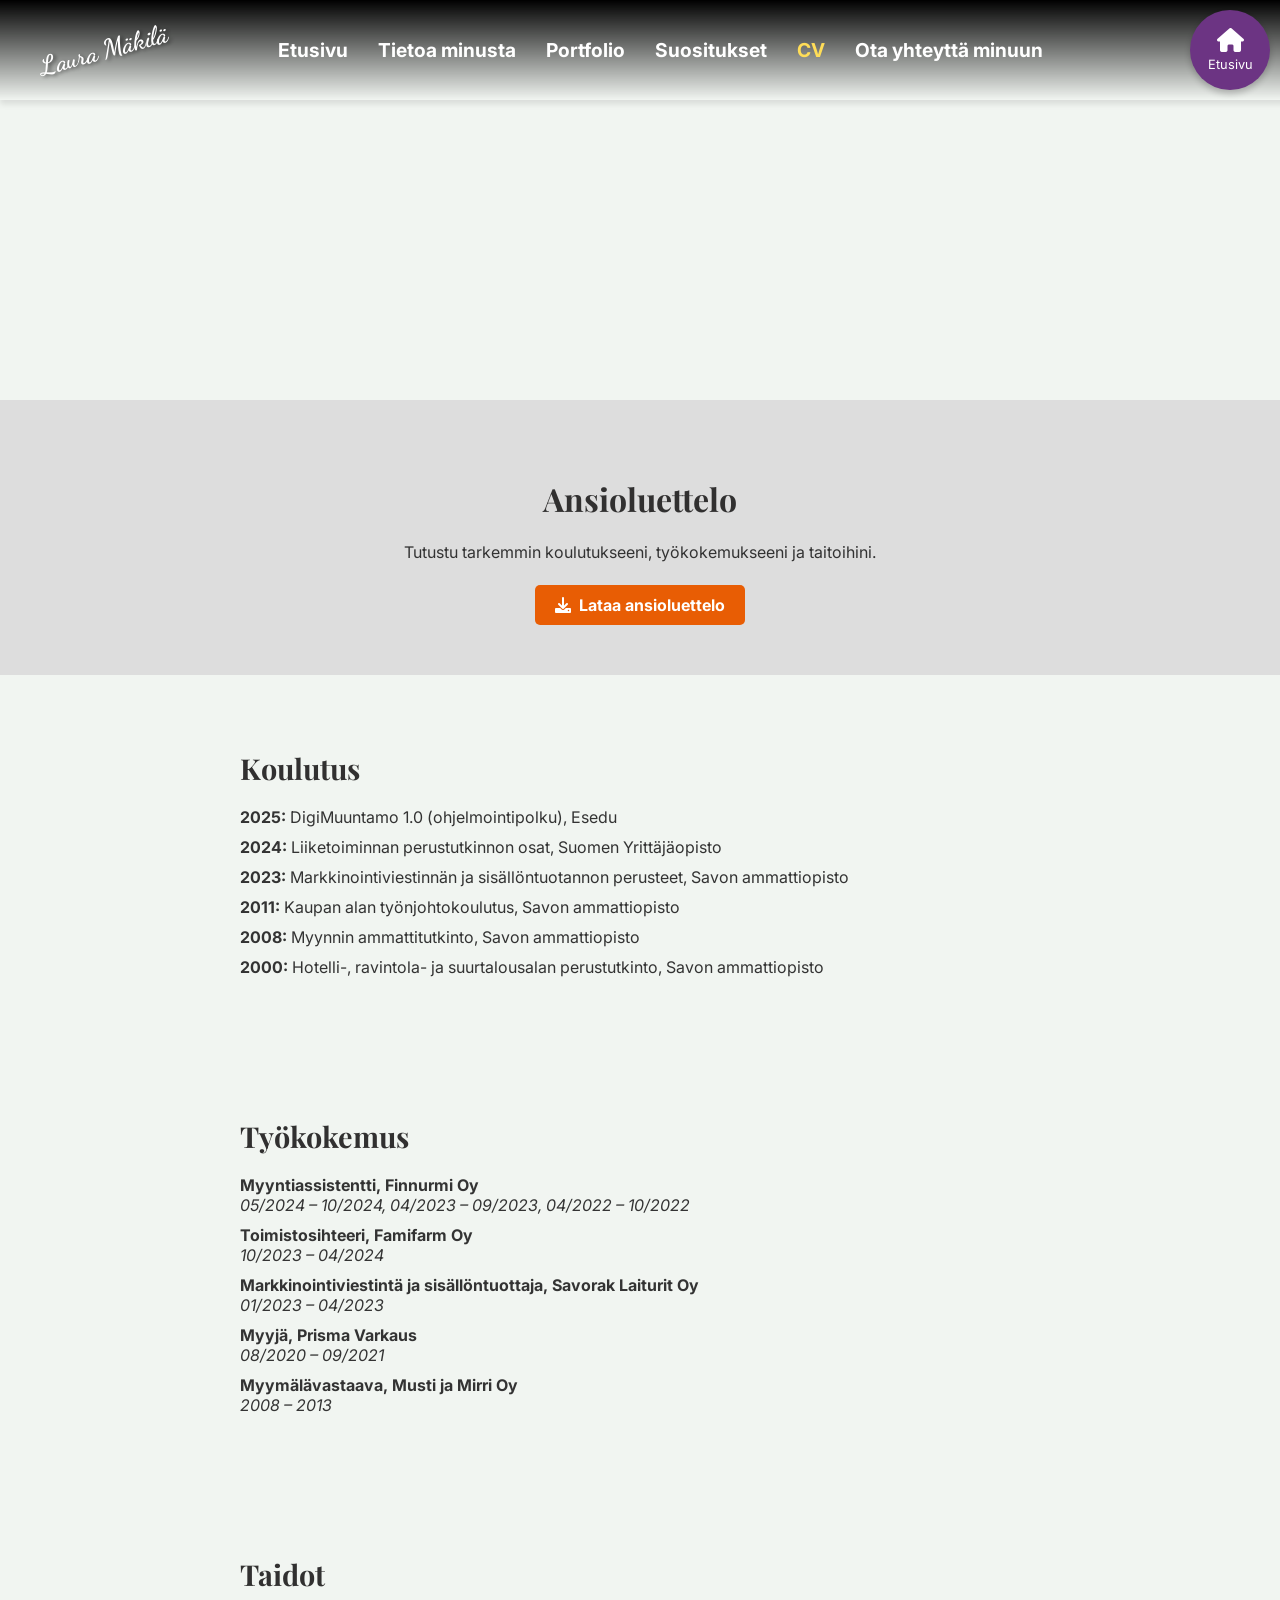
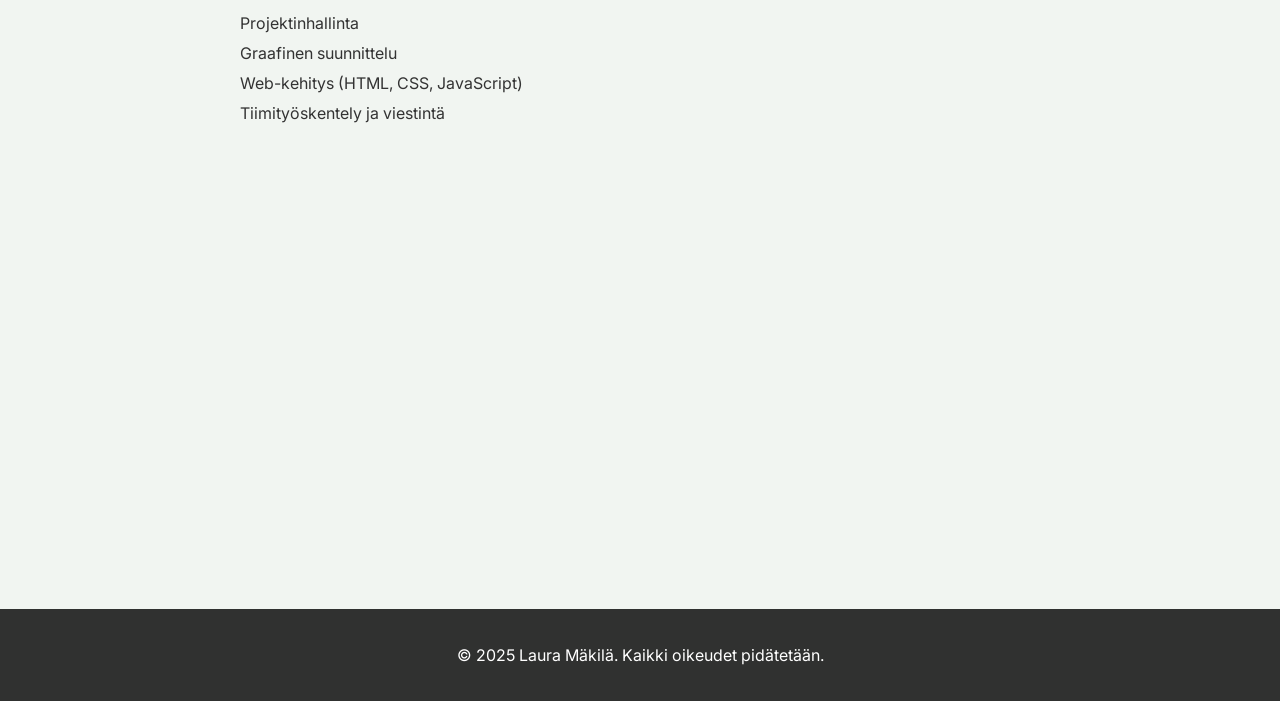
==== commit 6e345a8e: "Add cache busting version to CSS links (?v=20251218)" ====
--- a/cv.html
+++ b/cv.html
@@ -4,7 +4,7 @@
     <meta charset="UTF-8">
     <meta name="viewport" content="width=device-width, initial-scale=1.0">
     <title>CV - Laura Mäkilä</title>
-    <link rel="stylesheet" href="styles.css">
+    <link rel="stylesheet" href="styles.css?v=20251218">
     <link href="https://fonts.googleapis.com/css2?family=Inter:wght@300;400;500;600;700&family=Playfair+Display:wght@400;600;700&display=swap" rel="stylesheet">
     <link href="https://fonts.googleapis.com/css2?family=Dancing+Script:wght@700&display=swap" rel="stylesheet">
     <link rel="stylesheet" href="https://cdnjs.cloudflare.com/ajax/libs/font-awesome/6.0.0-beta3/css/all.min.css">
@@ -42,7 +42,7 @@
     <div class="content">
         <h2>Ansioluettelo</h2>
         <p>Tutustu tarkemmin koulutukseeni, työkokemukseeni ja taitoihini.</p>
-        <a href="Ladattavat tiedostot/Ansioluettelo_2025_Laura_Mäkilä.pdf" class="download-button" download>
+        <a href="https://www.canva.com/design/DAGW_vhWMP0/7Swd6WaKhFpIl_2cCgeCog/view?utm_content=DAGW_vhWMP0&utm_campaign=designshare&utm_medium=link2&utm_source=uniquelinks&utlId=h302beedc3a" class="download-button" download>
             <i class="fas fa-download"></i> Lataa ansioluettelo
         </a>
     </div>
--- a/styles.css
+++ b/styles.css
@@ -1,5 +1,4 @@
-
-        body, html {
+body, html {
             margin: 0;
             padding: 0;
             font-family: 'Inter', -apple-system, BlinkMacSystemFont, 'Segoe UI', sans-serif !important; /* Moderni, selkeä fontti */
@@ -82,7 +81,7 @@
 
         /* Navigointilinkit, kun valikko on aktiivinen */
         .navbar.active {
-            flex-direction: column; /* Muutetaan pystysuuntaiseksi */
+            flex-direction: column; /* Muutetaan pystysuunnanaiseksi */
             align-items: center;
             background: rgba(0, 0, 0, 0.9); /* Tumma tausta */
 
@@ -280,6 +279,65 @@
     background-color: rgba(0, 0, 0, 0.8); /* Tumma tausta */
 }
 
+/* Lightbox styles for full-size portfolio images */
+.lightbox {
+    display: none; /* hidden by default */
+    position: fixed;
+    inset: 0; /* top:0; right:0; bottom:0; left:0; */
+    background-color: rgba(0,0,0,0.85);
+    z-index: 2000;
+    align-items: center;
+    justify-content: center;
+    padding: 20px;
+}
+
+.lightbox.open {
+    display: flex;
+}
+
+.lightbox-content {
+    max-width: 1200px;
+    width: 100%;
+    max-height: 90vh;
+    position: relative;
+    text-align: center;
+}
+
+.lightbox-img {
+    max-width: 100%;
+    max-height: 80vh;
+    border-radius: 8px;
+    box-shadow: 0 10px 30px rgba(0,0,0,0.5);
+    display: block;
+    margin: 0 auto;
+}
+
+.lightbox-caption {
+    color: #fff;
+    margin-top: 10px;
+    font-size: 0.95rem;
+}
+
+.lightbox-close {
+    position: absolute;
+    top: 8px;
+    right: 8px;
+    background: #fff;
+    border-radius: 50%;
+    border: none;
+    width: 36px;
+    height: 36px;
+    font-size: 1.2rem;
+    line-height: 1;
+    cursor: pointer;
+    box-shadow: 0 4px 8px rgba(0,0,0,0.3);
+}
+
+.portfolio-modern-grid img {
+    /* hint to user that image is clickable */
+    cursor: zoom-in;
+}
+
 .modal-content {
     background-color: white;
     margin: 10% auto;
@@ -1219,10 +1277,10 @@
     border-radius: 25px;
     text-decoration: none;
     font-weight: bold;
-    display: flex;
     align-items: center;
     gap: 8px;
     transition: all 0.3s ease;
+    text-align: center;
 }
 
 .cta-button:hover {
@@ -1423,4 +1481,40 @@
     .card-before-after {
         margin: 10px;
     }
-}+}
+
+/* --- Nappien keskitys (vaaka + pysty) --- */
+.button-center, .cta-button, .try-button, .submit-button, .download-button {
+    display: inline-flex;            /* inline-flex säilyttää elem. linjassa ja asettaa sisällön flexiksi */
+    align-items: center;             /* pystysuora keskitys */
+    justify-content: center;         /* vaakasuora keskitys */
+    text-align: center;              /* fallback */
+    vertical-align: middle;          /* inline elementin keskitys */
+    gap: 8px;                        /* icon + teksti erottelu */
+}
+
+/* Mahdollinen korkeus, jotta teksti on keskitetty myös korkeissa painikkeissa */
+.button-center.tall, .cta-button.tall, .try-button.tall, .submit-button.tall {
+    height: 48px;
+}
+
+/* Piilota puhelinnumerot mobiilissa, mutta mahdollista näyttää ne tarvittaessa lisäämällä
+   body-reveal-contact -luokka tai poistamalla luokka HTML:stä. */
+@media (max-width: 768px) {
+    .hidden-contact {
+        display: none !important;
+    }
+}
+
+/* Automaattinen vaihtoehto: jos haluat paljastaa numerot (esim. admin-näkymä),
+   lisää body- tai kontainerielementtiin luokka .reveal-contact */
+.reveal-contact .hidden-contact {
+    display: block !important;
+}
+
+/* Pieni parannus: varmistetaan että linkit jotka näyttävät painikkeilta perivät keskitys-säännöt */
+a.cta-button, a.try-button, button.submit-button {
+    display: inline-flex;
+}
+
+/* End of button center styles */
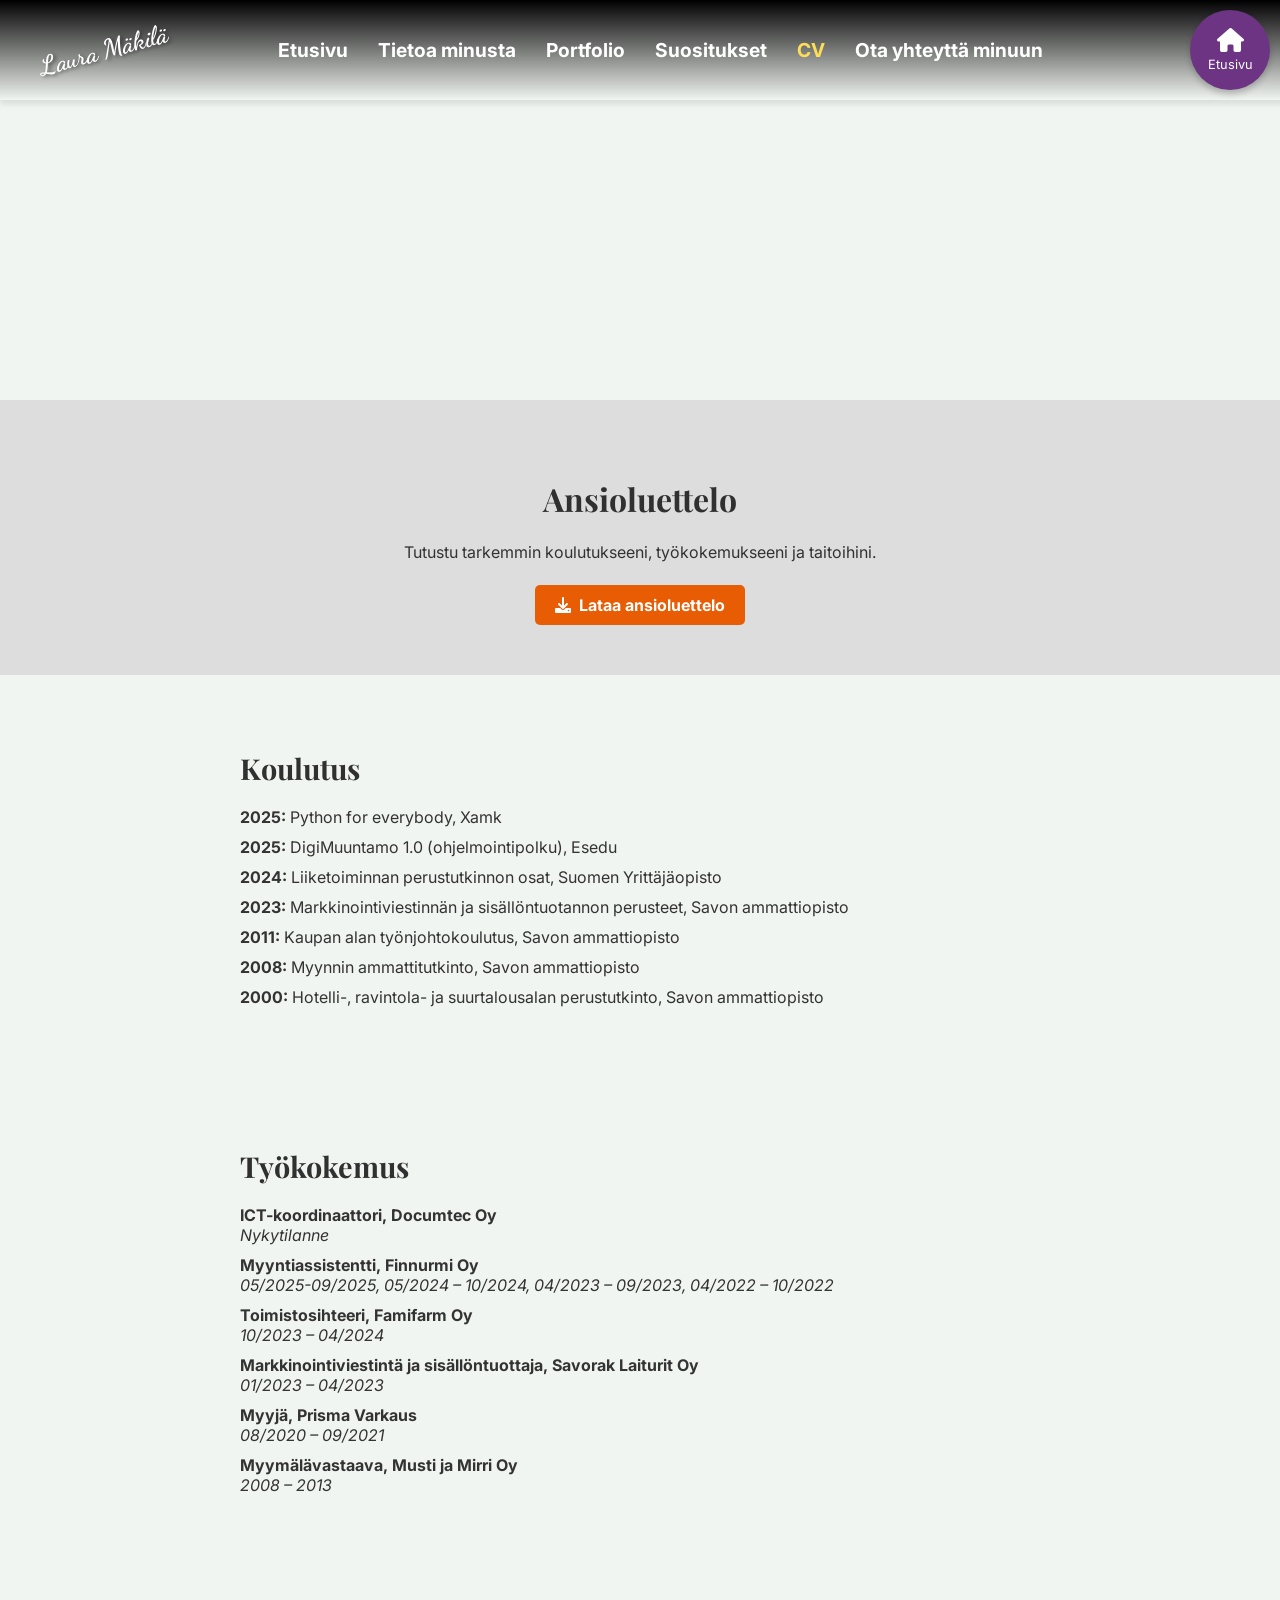
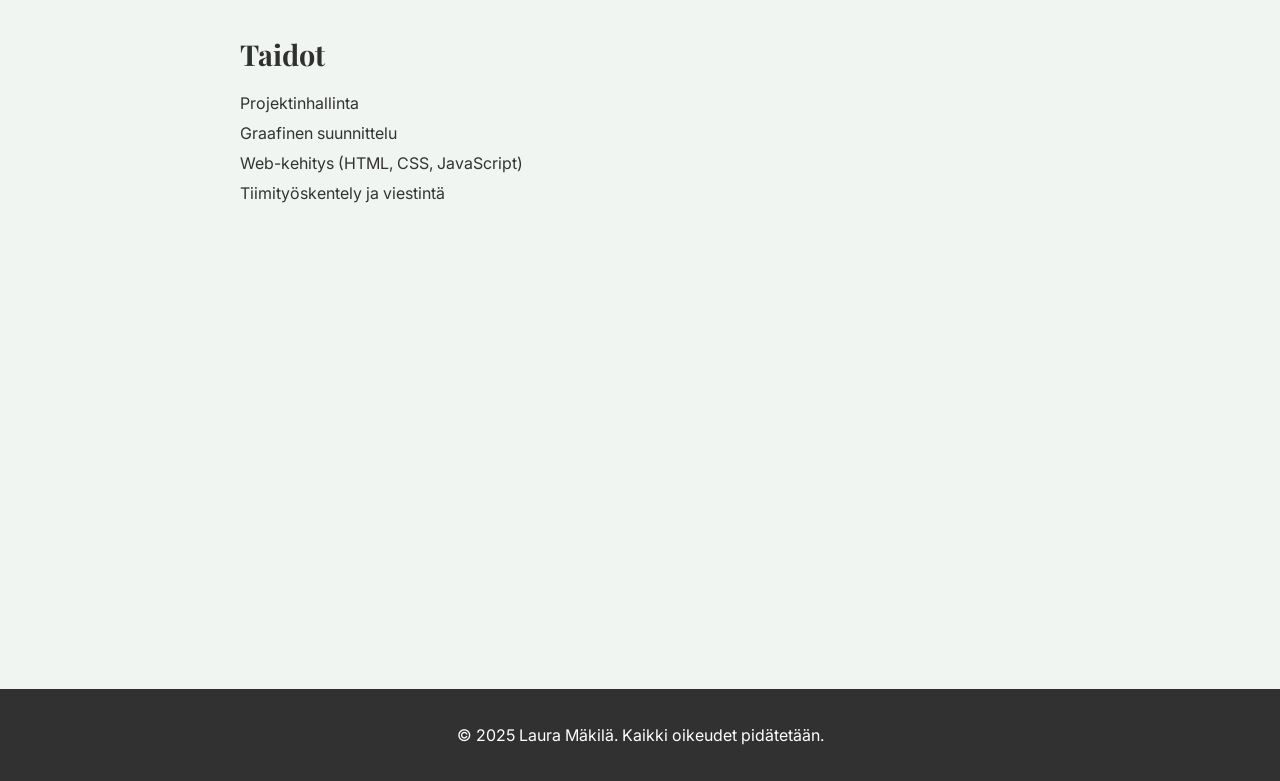
==== commit 7b8fb5a5: "Update cv.html" ====
--- a/cv.html
+++ b/cv.html
@@ -4,7 +4,7 @@
     <meta charset="UTF-8">
     <meta name="viewport" content="width=device-width, initial-scale=1.0">
     <title>CV - Laura Mäkilä</title>
-    <link rel="stylesheet" href="styles.css?v=20251218">
+    <link rel="stylesheet" href="styles.css?v=20251218183249">
     <link href="https://fonts.googleapis.com/css2?family=Inter:wght@300;400;500;600;700&family=Playfair+Display:wght@400;600;700&display=swap" rel="stylesheet">
     <link href="https://fonts.googleapis.com/css2?family=Dancing+Script:wght@700&display=swap" rel="stylesheet">
     <link rel="stylesheet" href="https://cdnjs.cloudflare.com/ajax/libs/font-awesome/6.0.0-beta3/css/all.min.css">
@@ -50,6 +50,7 @@
     <div class="cv-section">
         <h2>Koulutus</h2>
         <ul>
+            <li><strong>2025:</strong> Python for everybody, Xamk</li>
             <li><strong>2025:</strong> DigiMuuntamo 1.0 (ohjelmointipolku), Esedu</li>
             <li><strong>2024:</strong> Liiketoiminnan perustutkinnon osat, Suomen Yrittäjäopisto</li>
             <li><strong>2023:</strong> Markkinointiviestinnän ja sisällöntuotannon perusteet, Savon ammattiopisto</li>
@@ -62,9 +63,13 @@
     <div class="cv-section">
       <h2>Työkokemus</h2>
       <ul>
+        <li>
+              <strong>ICT-koordinaattori, Documtec Oy</strong> <br>
+              <em>Nykytilanne</em>
+          </li>
           <li>
               <strong>Myyntiassistentti, Finnurmi Oy</strong> <br>
-              <em>05/2024 – 10/2024, 04/2023 – 09/2023, 04/2022 – 10/2022</em>
+              <em>05/2025-09/2025, 05/2024 – 10/2024, 04/2023 – 09/2023, 04/2022 – 10/2022</em>
           </li>
           <li>
               <strong>Toimistosihteeri, Famifarm Oy</strong> <br>
